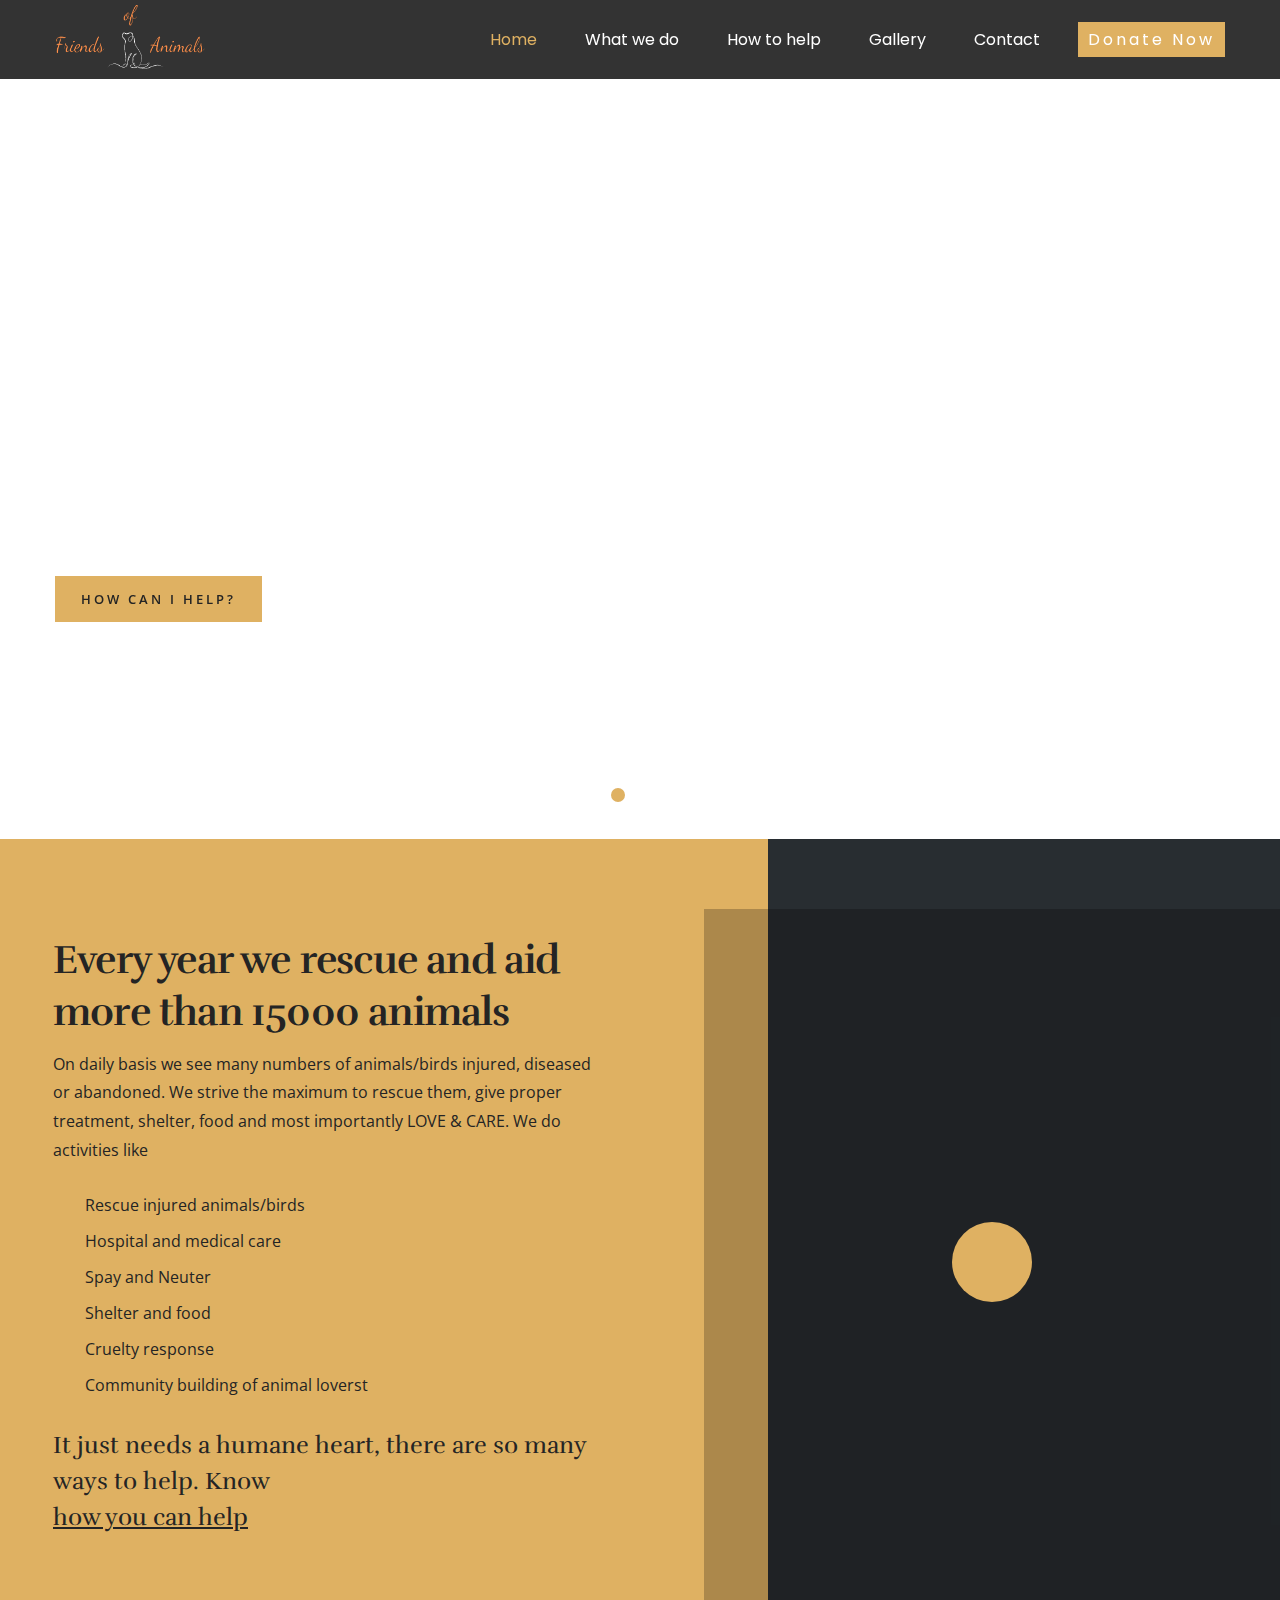
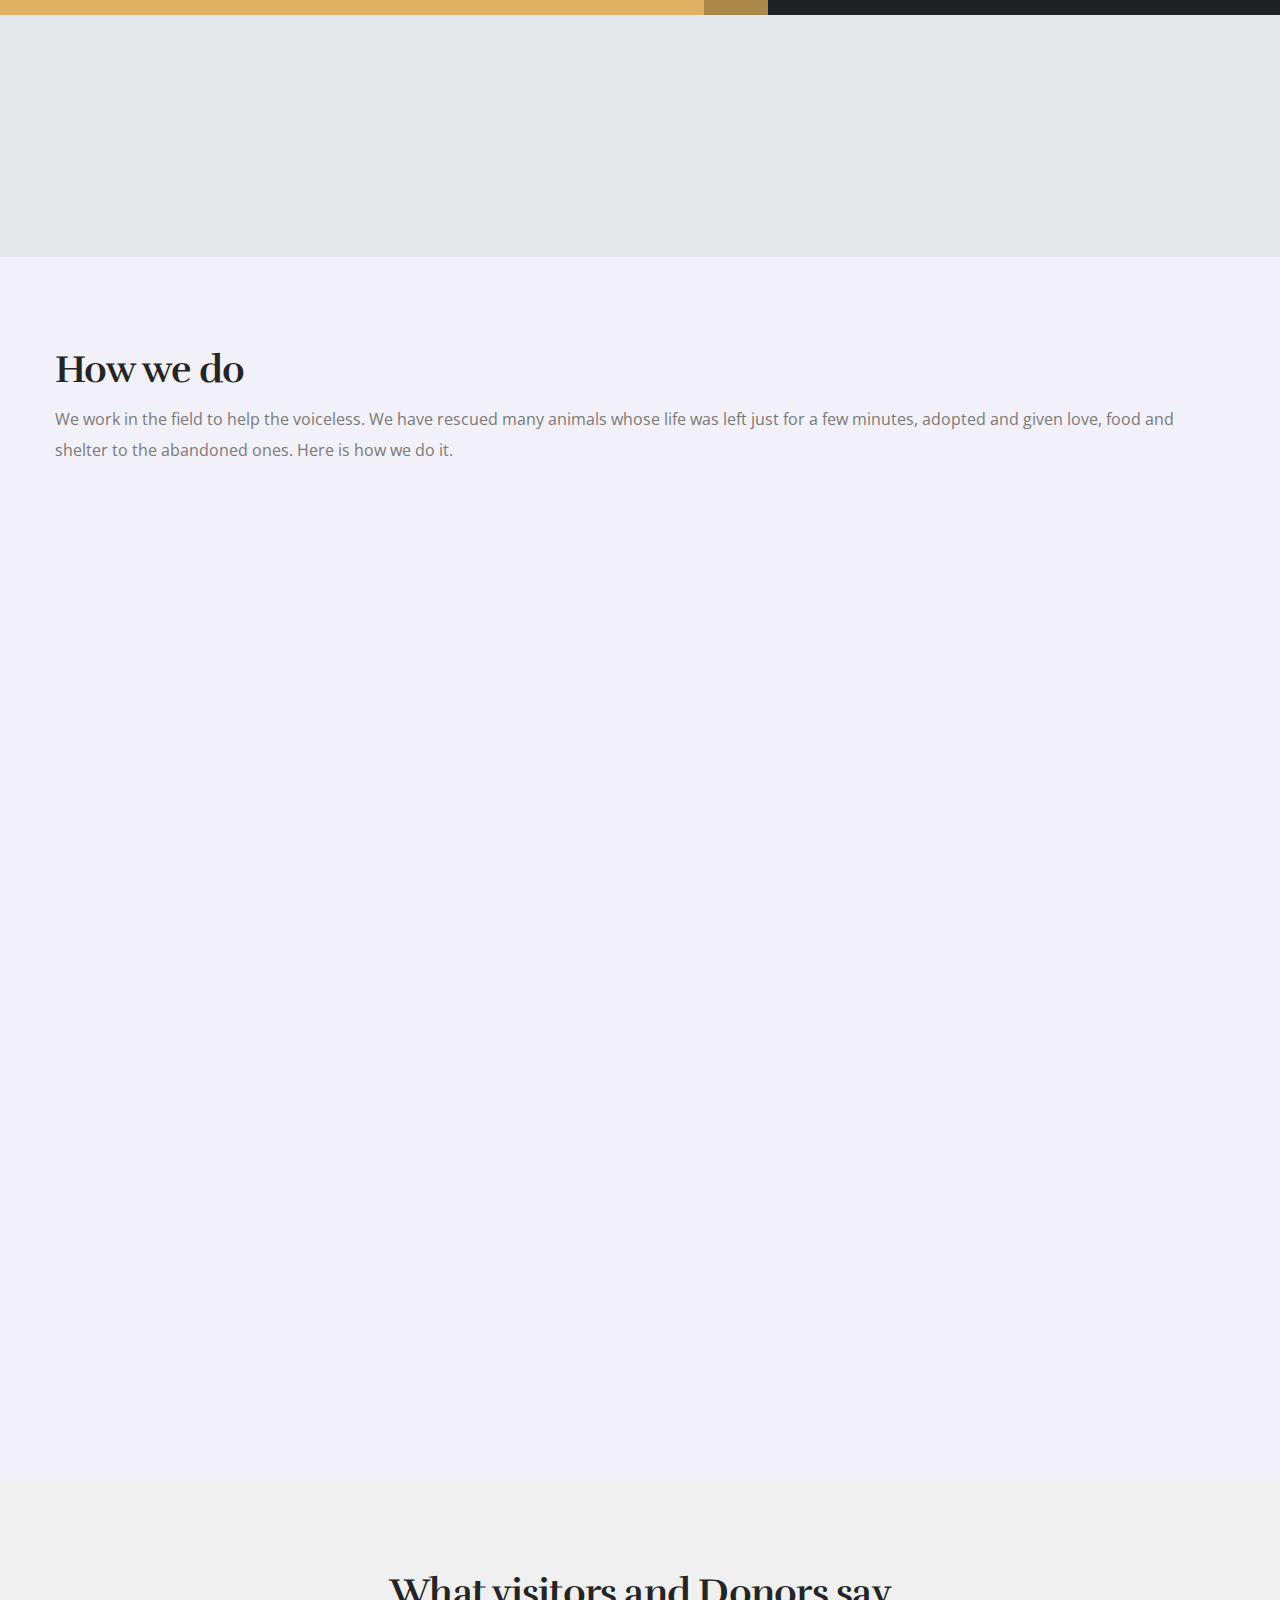
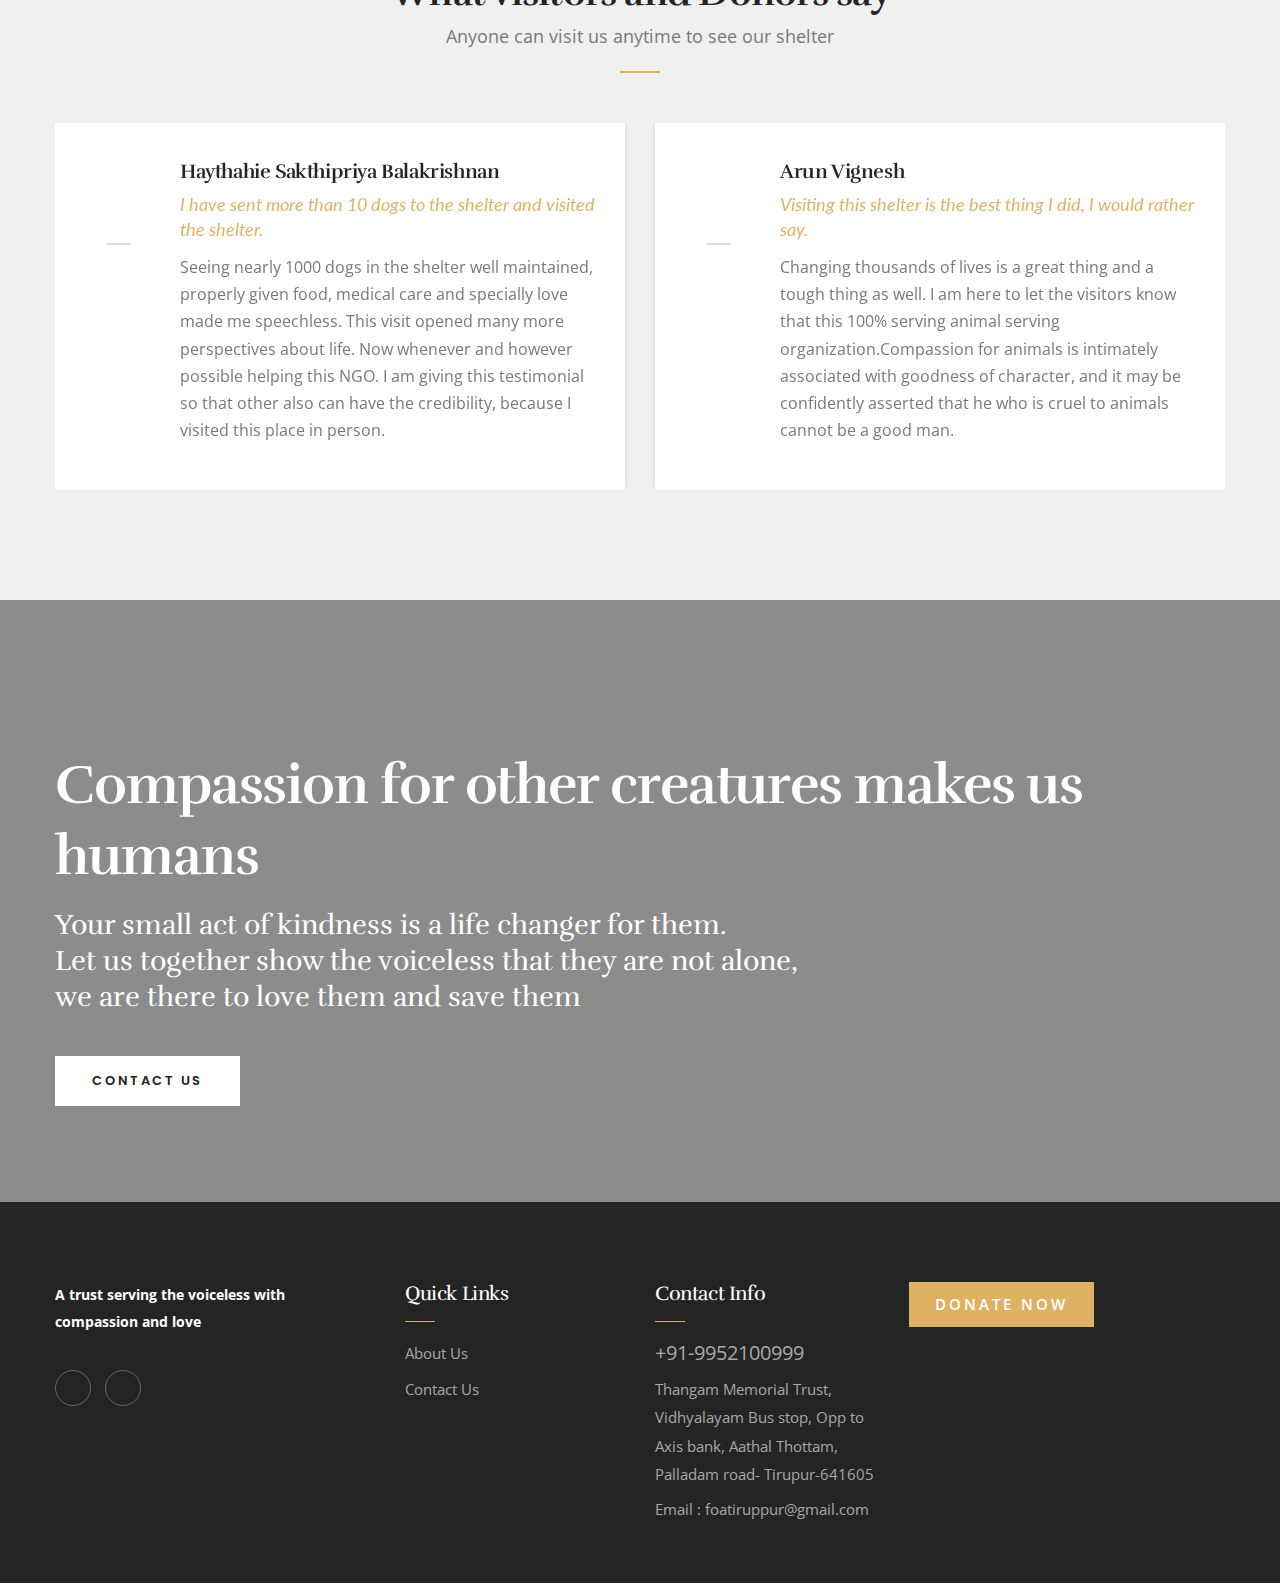
==== BOU/index.html @ 582219bb "Update index.html" ====
<!DOCTYPE html>
<html lang="en">

<head>
    <meta charset="utf-8">
    <title>Friends of Animals</title>
    <!-- Stylesheets -->
    <link href="css/bootstrap.css" rel="stylesheet">
    <link href="css/style.css" rel="stylesheet">
    <link href="css/responsive.css" rel="stylesheet">

    <link rel="shortcut icon" href="images/favicon.png" type="image/x-icon">
    <link rel="icon" href="images/favicon.png" type="image/x-icon">
    <script src="https://use.fontawesome.com/eccb043b82.js"></script>

    <!-- Responsive -->
    <meta http-equiv="X-UA-Compatible" content="IE=edge">
    <meta name="viewport" content="width=device-width, initial-scale=1.0, maximum-scale=1.0, user-scalable=0">
</head>

<body>

    <div class="page-wrapper">
        <!-- Preloader -->
        <div class="preloader"></div>

        <header class="main-header header-style-one">


            <!-- Header Upper -->
            <div class="header-upper">
                <div class="inner-container">
                    <div class="auto-container clearfix">
                        <!--Info-->
                        <div class="logo-outer">
                            <div class="logo">
                                <a href="#"><img class="lgo" src="images/foa.png" alt="" title=""></a>
                            </div>
                        </div>

                        <!--Nav Box-->
                        <div class="nav-outer clearfix">
                            <!--Mobile Navigation Toggler For Mobile-->
                            <div class="mobile-nav-toggler"><span class="icon flaticon-menu-1"></span></div>
                            <nav class="main-menu navbar-expand-md navbar-light">
                                <div class="navbar-header">
                                    <!-- Toggle Button -->
                                    <button class="navbar-toggler" type="button" data-toggle="collapse"
                                        data-target="#navbarSupportedContent" aria-controls="navbarSupportedContent"
                                        aria-expanded="false" aria-label="Toggle navigation">
                                        <span class="icon flaticon-menu-1"></span>
                                    </button>
                                </div>

                                <div class="collapse navbar-collapse clearfix" id="navbarSupportedContent">
                                    <ul class="navigation clearfix">
                                        <li class="current dropdown"><a href="#">Home</a></li>
                                        <li class="dropdown"><a href="about.html">What we do</a>
                                        </li>
                                        <li class="dropdown"><a href="services-light.html">How to help</a>
                                        </li>
                                        <li class="dropdown"><a href="gallery.html">Gallery</a>
                                        </li>
                                        <li><a href="contact.html">Contact</a></li>
                                        <li> <a href="https://pages.razorpay.com/foas" class="theme-btn btn-style-one"><span class="txt">Donate
                                                    Now</span></a>
                                        </li>
                                    </ul>
                                </div>
                            </nav>
                            <!-- Main Menu End-->
                        </div>
                    </div>
                </div>
            </div>
            <!--End Header Upper-->

            <!-- Mobile Menu  -->
            <div class="mobile-menu">
                <div class="menu-backdrop"></div>
                <div class="close-btn"><span class="icon flaticon-cancel"></span></div>

                <nav class="menu-box">
                    <div class="nav-logo">
                        <a href="#"><img src="images/logo.jpeg" alt="" title=""></a>
                    </div>
                    <ul class="navigation clearfix">
                        <!--Keep This Empty / Menu will come through Javascript-->
                    </ul>
                    <!--Social Links-->
                    <div class="social-links">
                        <ul class="clearfix">
                            <li><a href="#"><span class="fab fa-facebook-square"></span></a></li>
                            <li><a href="#"><span class="fab fa-instagram"></span></a></li>
                        </ul>
                    </div>
                </nav>
            </div>
            <!-- End Mobile Menu -->

        </header>
        <!-- End Main Header -->

        <!-- Main Slider -->
        <section class="main-slider">
            <div class="slider-box">

                <!-- Banner Carousel -->
                <div class="banner-carousel owl-theme owl-carousel">

                    <!-- Slide -->
                    <div class="slide">
                        <div class="image-layer" style="background-image:url(images/main-slider/11.jpeg)"></div>
                        <div class="auto-container">
                            <div class="content">
                                <h2> <b>Pouring love to the voiceless</b> <br>since 1990</h2>
                                <div class="text"><b>Join us and let us together show the voiceless that we are here to
                                        take care of them.</b></div>
                                <div class="btns-box">
                                    <a href="services-light.html" class="theme-btn btn-style-one"><span class="txt">How can i
                                            help?</span></a>
                                </div>
                            </div>
                        </div>
                    </div>

                    <!-- Slide -->
                    <div class="slide">
                        <div class="image-layer" style="background-image:url(images/main-slider/3.jpeg)"></div>
                        <div class="auto-container">
                            <div class="content">
                                <h2>Pouring love to the voiceless <br>since 1990</h2>
                                <div class="text">Join us and let us together show the voiceless that we are here to
                                    take care of them.</div>
                                <div class="btns-box">
                                    <a href="services-light.html" class="theme-btn btn-style-one"><span class="txt">How can i
                                            help?</span></a>
                                </div>
                            </div>
                        </div>
                    </div>

                    <!-- Slide -->
                    <div class="slide">
                        <div class="image-layer" style="background-image:url(images/main-slider/1.jpeg)"></div>
                        <div class="auto-container">
                            <div class="content">
                                <h2>Pouring love to the voiceless <br>since 1990</h2>
                                <div class="text">Join us and let us together show the voiceless that we are here to
                                    take care of them.</div>
                                <div class="btns-box">
                                    <a href="services-light.html" class="theme-btn btn-style-one"><span class="txt">How can i
                                            help?</span></a>
                                </div>
                            </div>
                        </div>
                    </div>

                </div>

            </div>
        </section>
        <!-- End Banner Section -->

        <!-- Fluid Section One -->
        <section class="fluid-section-one">
            <div class="outer-container clearfix">

                <!--Content Column-->
                <div class="content-column">
                    <div class="content-box">
                        <h2>Every year we rescue and aid more than 15000 animals</h2>
                        <div class="text">On daily basis we see many numbers of animals/birds injured, diseased or
                            abandoned. We strive the maximum to rescue them, give proper treatment, shelter, food and
                            most importantly LOVE & CARE. We do activities like</div>
                        <ul class="list-style-one">
                            <li>Rescue injured animals/birds</li>
                            <li>Hospital and medical care</li>
                            <li>Spay and Neuter</li>
                            <li>Shelter and food</li>
                            <li>Cruelty response</li>
                            <li>Community building of animal loverst</li>
                        </ul>
                        <div class="bold-text">It just needs a humane heart, there are so many ways to help. Know <br>
                            <a href="services-light.html">how you can help</a></div>
                    </div>
                </div>

                <!--Image Column-->
                <div class="image-column" style="background-image: url(images/resource/8.jpeg)">
                    <div class="inner-column">
                        <div class="image">
                            <img src="images/resource/8.jpeg" alt="">
                        </div>
                        <a href="https://www.youtube.com/watch?v=SXZXtD60t2g" class="overlay-link lightbox-image">
                            <div class="icon-box">
                                <span class="icon flaticon-play-button"></span>
                                <i class="ripple"></i>
                            </div>
                        </a>
                    </div>
                </div>
                <!--End Image Column-->

            </div>
        </section>
        <!-- Counter Section -->
        <section class="counter-section style-two">
            <div class="auto-container">

                <!-- Fact Counter -->
                <div class="fact-counter">
                    <div class="row clearfix">

                        <!--Column-->
                        <div class="column counter-column col-lg-3 col-md-6 col-sm-12">
                            <div class="inner wow fadeInLeft" data-wow-delay="0ms" data-wow-duration="1500ms">
                                <div class="content">
                                    <div class="count-outer count-box">
                                        <span class="count-text" data-speed="2500" data-stop="16">0</span> + Year
                                    </div>
                                    <h4 class="counter-title">Touching Animal Lives</h4>
                                </div>
                            </div>
                        </div>

                        <!--Column-->
                        <div class="column counter-column col-lg-3 col-md-6 col-sm-12">
                            <div class="inner wow fadeInLeft" data-wow-delay="300ms" data-wow-duration="1500ms">
                                <div class="content">
                                    <div class="count-outer count-box alternate">
                                        <span class="count-text" data-speed="3000" data-stop="18500">0</span>+
                                    </div>
                                    <h4 class="counter-title">Lives Impacted</h4>
                                </div>
                            </div>
                        </div>

                        <!--Column-->
                        <div class="column counter-column col-lg-3 col-md-6 col-sm-12">
                            <div class="inner wow fadeInLeft" data-wow-delay="600ms" data-wow-duration="1500ms">
                                <div class="content">
                                    <div class="count-outer count-box">
                                        <span class="count-text" data-speed="3000" data-stop="1100">0</span>+
                                    </div>
                                    <h4 class="counter-title">Species under shelter now</h4>
                                </div>
                            </div>
                        </div>

                        <!--Column-->
                        <div class="column counter-column col-lg-3 col-md-6 col-sm-12">
                            <div class="inner wow fadeInLeft" data-wow-delay="900ms" data-wow-duration="1500ms">
                                <div class="content">
                                    <div class="count-outer count-box">
                                        <span class="count-text" data-speed="2500" data-stop="50">0</span> +
                                    </div>
                                    <h4 class="counter-title">Canine Distemper dogs treated
                                    </h4>
                                </div>
                            </div>
                        </div>

                    </div>
                </div>

            </div>
        </section>
        <!-- End Counter Section -->


        <!-- Services Section Two -->
        <section class="services-section-two">
            <div class="auto-container">
                <!-- Sec Title -->
                <div class="sec-title">
                    <h2>How we do</h2>
                    <div class="text">We work in the field to help the voiceless. We have rescued many animals whose
                        life was left just for a few minutes, adopted and given love, food and shelter to the abandoned
                        ones. Here is how we do it.</div>
                </div>

                <div class="row clearfix">

                    <!-- Service Block -->
                    <div class="service-block-two col-lg-4 col-md-6 col-sm-12">
                        <div class="inner-box wow fadeInLeft" data-wow-delay="0ms" data-wow-duration="1500ms">
                            <div class="content">
                                <div class="icon-box">
                                    <span class="icon flaticon-desk-1"></span>
                                </div>
                                <h3><a href="office-interior.html">How you can call us for rescue</a></h3>
                                <div class="text">-We have set up an authorized veterinarian clinic inside the shelter,
                                    with X doctors and Y staffs to give proper medical treatment to the rescued animals.
                                    We have employed the doctors and other staffs full time (both day
                                    and night shift) to give medical care and treatment at any time needed to our animal
                                    friends.</div>
                            </div>
                        </div>
                    </div>

                    <!-- Service Block -->

                    <div class="service-block-two col-lg-4 col-md-6 col-sm-12">
                        <div class="inner-box wow fadeInLeft" data-wow-delay="300ms" data-wow-duration="1500ms">
                            <div class="content">
                                <div class="icon-box">
                                    <span class="icon flaticon-house-1"></span>
                                </div>
                                <h3><a href="office-interior.html">How we rescue animals?</a></h3>
                                <div class="text">We have our volunteers on the ground to spot animals that might need
                                    help. We initiate our rescue process by taking the animal with our trust vehicle &
                                    shelter them. In the shelter, if they are injured or bleeding or diseased,
                                    proper treatment will be given to them in the shelter clinic, and we keep them in a
                                    room alone or accompanied.
                                </div>
                            </div>
                        </div>
                    </div>

                    <!-- Service Block -->
                    <div class="service-block-two col-lg-4 col-md-6 col-sm-12">
                        <div class="inner-box wow fadeInLeft" data-wow-delay="600ms" data-wow-duration="1500ms">
                            <div class="content">
                                <div class="icon-box">
                                    <span class="icon flaticon-shop"></span>
                                </div>
                                <h3><a href="office-interior.html">How do we give medical care</a></h3>
                                <div class="text">We have set up an authorized veterinarian clinic inside the shelter,
                                    with X doctors and Y staffs to give proper medical treatment to the rescued animals.
                                    We have employed the doctors and other staffs full time (both day
                                    and night shift) to give medical care and treatment at any time needed to our animal
                                    friends.</div>
                                
                            </div>
                        </div>
                    </div>

                    <!-- Service Block -->
                    <div class="service-block-two col-lg-4 col-md-6 col-sm-12">
                        <div class="inner-box wow fadeInRight" data-wow-delay="0ms" data-wow-duration="1500ms">
                            <div class="content">
                                <div class="icon-box">
                                    <span class="icon flaticon-hospital"></span>
                                </div>
                                <h3><a href="office-interior.html">How and what do we feed them</a></h3>
                                <div class="text"> We have set up an authorized veterinarian clinic inside the shelter,
                                    with X doctors and Y staffs to give proper medical treatment to the rescued animals.
                                    We have employed the doctors and other staffs full time to give medical
                                    care and treatment at any time needed to our animal friends.</div>
                              
                            </div>
                        </div>
                    </div>

                    <!-- Service Block -->
                    <div class="service-block-two col-lg-4 col-md-6 col-sm-12">
                        <div class="inner-box wow fadeInRight" data-wow-delay="300ms" data-wow-duration="1500ms">
                            <div class="content">
                                <div class="icon-box">
                                    <span class="icon flaticon-apartment-1"></span>
                                </div>
                                <h3><a href="office-interior.html">Shelter details</a></h3>
                                <div class="text">We have set up an authorized veterinarian clinic inside the shelter,
                                    with X doctors and Y staffs to give proper medical treatment to the rescued animals.
                                    We have employed the doctors and other staffs full time (both day
                                    and night shift) to give medical care and treatment at any time needed to our animal
                                    friends.</div>
                               
                            </div>
                        </div>
                    </div>

                    <!-- Service Block -->
                    <div class="service-block-two col-lg-4 col-md-6 col-sm-12">
                        <div class="inner-box wow fadeInRight" data-wow-delay="600ms" data-wow-duration="1500ms">
                            <div class="content">
                                <div class="icon-box">
                                    <span class="icon flaticon-hotel"></span>
                                </div>
                                <h3><a href="#">Our mission</a></h3>
                                <div class="text">We have set up an authorized veterinarian clinic inside the
                                    shelter, with X doctors and Y staffs to give proper medical treatment to the rescued
                                    animals. We have employed the doctors and other staffs full time (both
                                    day and night shift) to give medical care and treatment at any time needed to our
                                    animal friends.</div>
                            </div>
                        </div>
                    </div>

                </div>

            </div>
        </section>
        <!-- End Services Section Two -->
        <!-- Testimonial Section -->
        <section class="testimonial-section">
            <div class="auto-container">
                <!-- Sec Title -->
                <div class="sec-title-two centered">
                    <h2>What visitors and Donors say</h2>
                    <div class="title-text">Anyone can visit us anytime to see our shelter</div>
                </div>

                <div class="testimonial-carousel owl-carousel owl-theme">

                    <!-- Testimonial Block -->
                    <div class="testimonial-block">
                        <div class="inner-box">
                            <div class="content">
                                <div class="image-outer">
                                    <div class="image">
                                        <img src="images/Testimonials/1.jpeg" alt="" />
                                    </div>
                                </div>
                                <h3>Haythahie Sakthipriya Balakrishnan
                                </h3>
                                <div class="title">I have sent more than 10 dogs to the shelter and visited the shelter.</div>
                                <div class="text">Seeing nearly 1000 dogs in the shelter well maintained, properly given food, medical care and specially love made me speechless. This visit opened many more perspectives about life. Now whenever and however possible helping this NGO. I am giving this testimonial so that other also can have the credibility, because I visited this place in person.
                                </div>
                            </div>
                        </div>
                    </div>

                    <!-- Testimonial Block -->
                    <div class="testimonial-block">
                        <div class="inner-box">
                            <div class="content">
                                <div class="image-outer">
                                    <div class="image">
                                        <img src="images/Testimonials/2.jpeg" alt="" />
                                    </div>
                                </div>
                                <h3>Arun Vignesh
                                </h3>
                                <div class="title">Visiting this shelter is the best thing I did, I would rather say.
                                </div>
                                <div class="text">Changing thousands of lives is a great thing and a tough thing as well. I am here to let the visitors know that this 100% serving animal serving organization.Compassion for animals is intimately associated with goodness of character, and it may be confidently asserted that he who is cruel to animals cannot be a good man.</div>
                            </div>
                        </div>
                    </div>
                </div>
            </div>
        </section>
        <!-- End Testimonial Section -->

        <!-- Call To Action Section -->
        <section class="call-to-action-section" style="background-image: url(images/background/5.png)">
            <div id="donate" class="auto-container">
                <h2>Compassion for other creatures makes us humans</h2>
                <div class="text">Your small act of kindness is a life changer for them. <br>Let us together show the
                    voiceless that they are not alone,<br> we are there to love them and save them</div>
                <a href="contact.html" class="theme-btn btn-style-two"><span class="txt">Contact Us</span></a>
            </div>
        </section>
        <!-- End Call To Action Section -->
        <!--Main Footer-->
        <footer class="main-footer">
            <div class="auto-container">
                <!--Widgets Section-->
                <div class="widgets-section">
                    <div class="row clearfix">

                        <!--big column-->
                        <div class="big-column col-lg-6 col-md-12 col-sm-12">
                            <div class="row clearfix">

                                <!--Footer Column-->
                                <div class="footer-column col-lg-7 col-md-6 col-sm-12">
                                    <div class="footer-widget logo-widget">
                                        <div class="text"><b style="color:white">A trust serving the voiceless with
                                                compassion and love</b></div>
                                        <ul class="social-icons">
                                            <li><a href="#"><span class="fab fa-facebook-f"></span></a></li>
                                            <li><a href="#"><span class="fab fa-instagram"></span></a></li>
                                        </ul>
                                    </div>
                                </div>

                                <!--Footer Column-->
                                <div class="footer-column col-lg-5 col-md-6 col-sm-12">
                                    <div class="footer-widget links-widget">
                                        <h2>Quick links</h2>
                                        <div class="widget-content">
                                            <ul class="list">
                                                <li><a href="about.html">About Us</a></li>
                                                <li><a href="contact.html">Contact Us</a></li>
                                            </ul>
                                        </div>
                                    </div>
                                </div>

                            </div>
                        </div>

                        <!--big column-->
                        <div class="big-column col-lg-6 col-md-12 col-sm-12">
                            <div class="row clearfix">

                                <!--Footer Column-->
                                <div class="footer-column col-lg-5 col-md-6 col-sm-12">
                                    <div class="footer-widget contact-widget">
                                        <h2>Contact Info</h2>
                                        <div class="widget-content">
                                            <a href="tel:+91-9952100999" class="contact-number">+91-9952100999
                                            </a>
                                            <ul>
                                                <li>Thangam Memorial Trust,
                                                    Vidhyalayam Bus stop, 
                                                    Opp to Axis bank, 
                                                    Aathal Thottam, 
                                                    Palladam road- Tirupur-641605
                                                    </li>
                                                <li>Email :<a href="mailto:foatiruppur@gmail.com"> foatiruppur@gmail.com</a>
                                                </li>
                                            </ul>
                                        </div>
                                    </div>
                                </div>

                                <!--Footer Column-->
                                <div class="footer-column col-lg-5 col-md-6 col-sm-12">
                                    <div class="footer-widget contact-widget">
                                        
                                        <div class="widget-content">
                                            <ul class="navigation clearfix">
                                                <li><a href="https://pages.razorpay.com/foas" class="theme-btn btn-style-one" style="color:white"><span class="txt">Donate
                                                    Now</span></a>
                                                    </li>
                                            </ul>
                                        </div>
                                    </div>
                                </div>
                            </div>
                        </div>

                    </div>
                </div>
            </div>
        </footer>
    </div>
    <!--End pagewrapper-->

    <!--Scroll to top-->
    <div class="scroll-to-top scroll-to-target" data-target="html"><span class="fa fa-angle-up"></span></div>
    <!--Scroll to top-->
    <script src="js/jquery.js"></script>
    <script src="js/popper.min.js"></script>
    <script src="js/jquery-ui.js"></script>
    <script src="js/bootstrap.min.js"></script>
    <script src="js/jquery.fancybox.js"></script>
    <script src="js/isotope.js"></script>
    <script src="js/owl.js"></script>
    <script src="js/wow.js"></script>
    <script src="js/appear.js"></script>
    <script src="js/scrollbar.js"></script>
    <script src="js/script.js"></script>
</body>

</html>
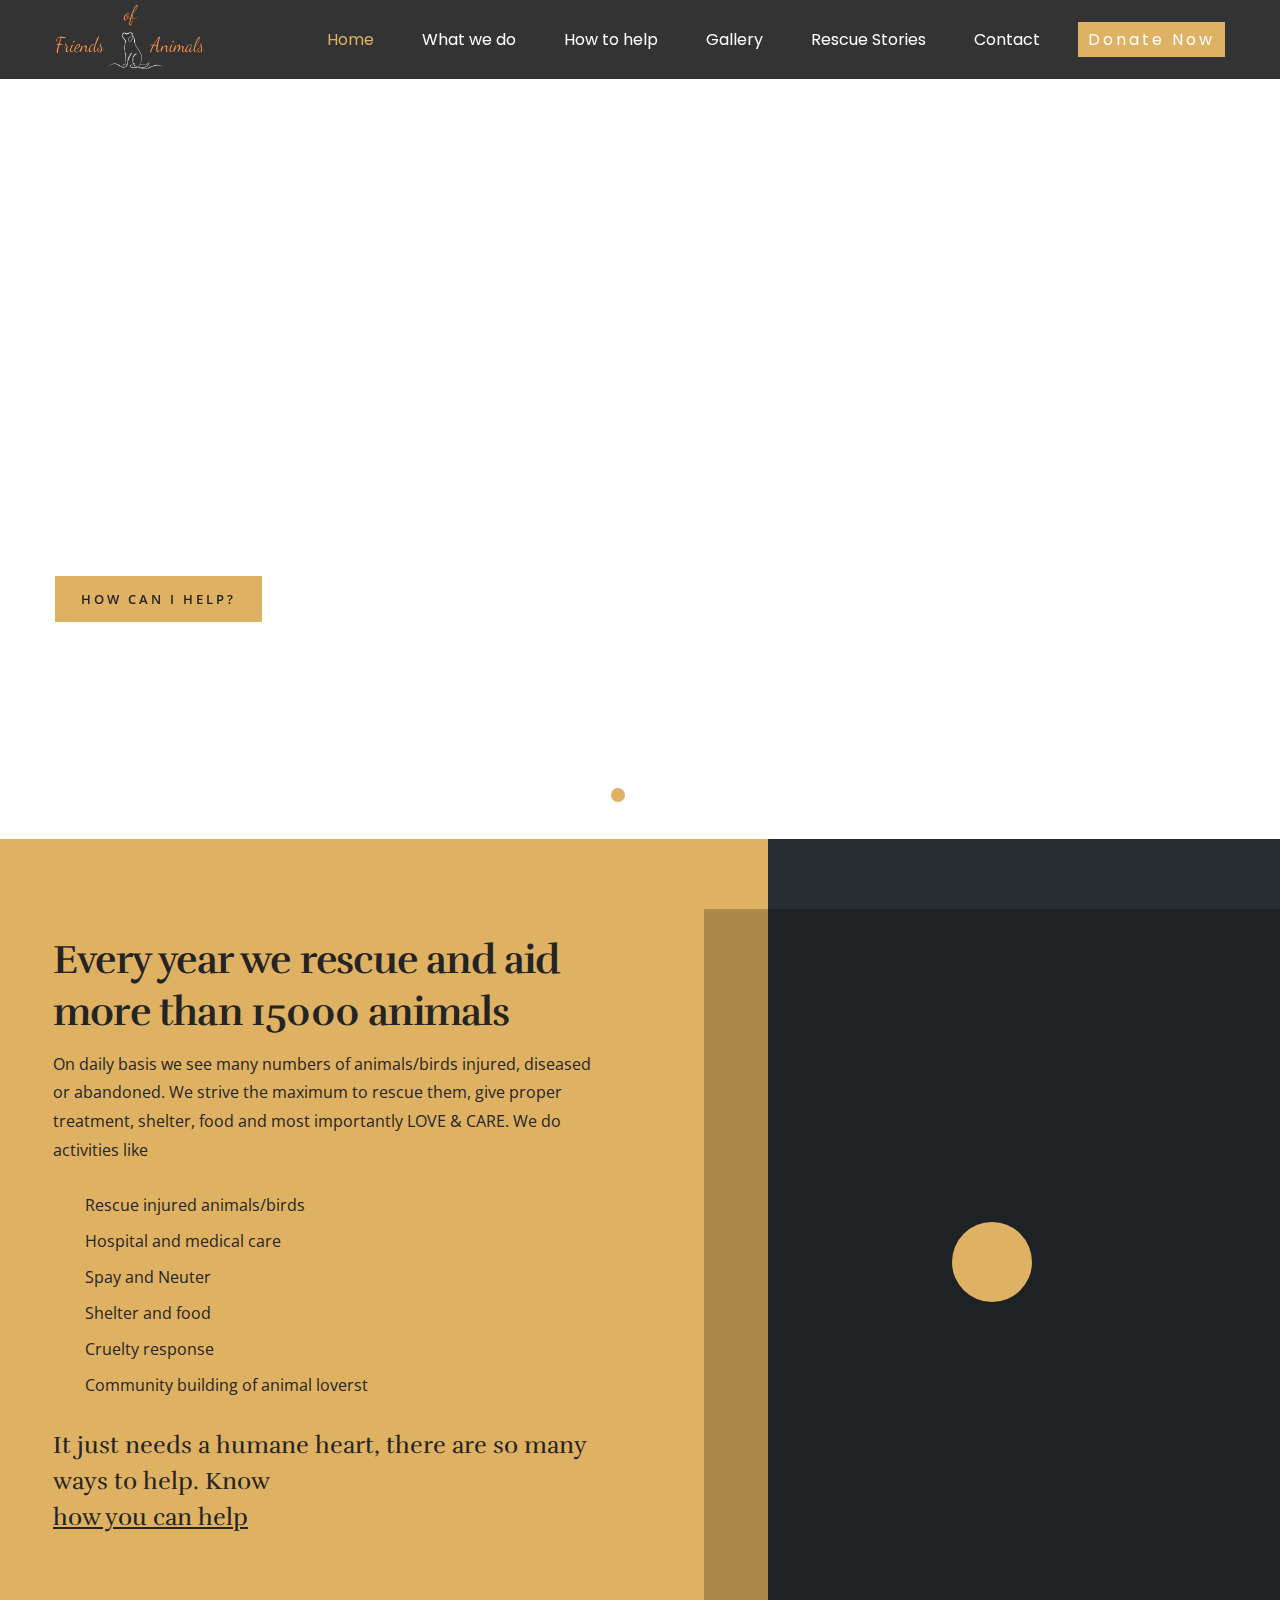
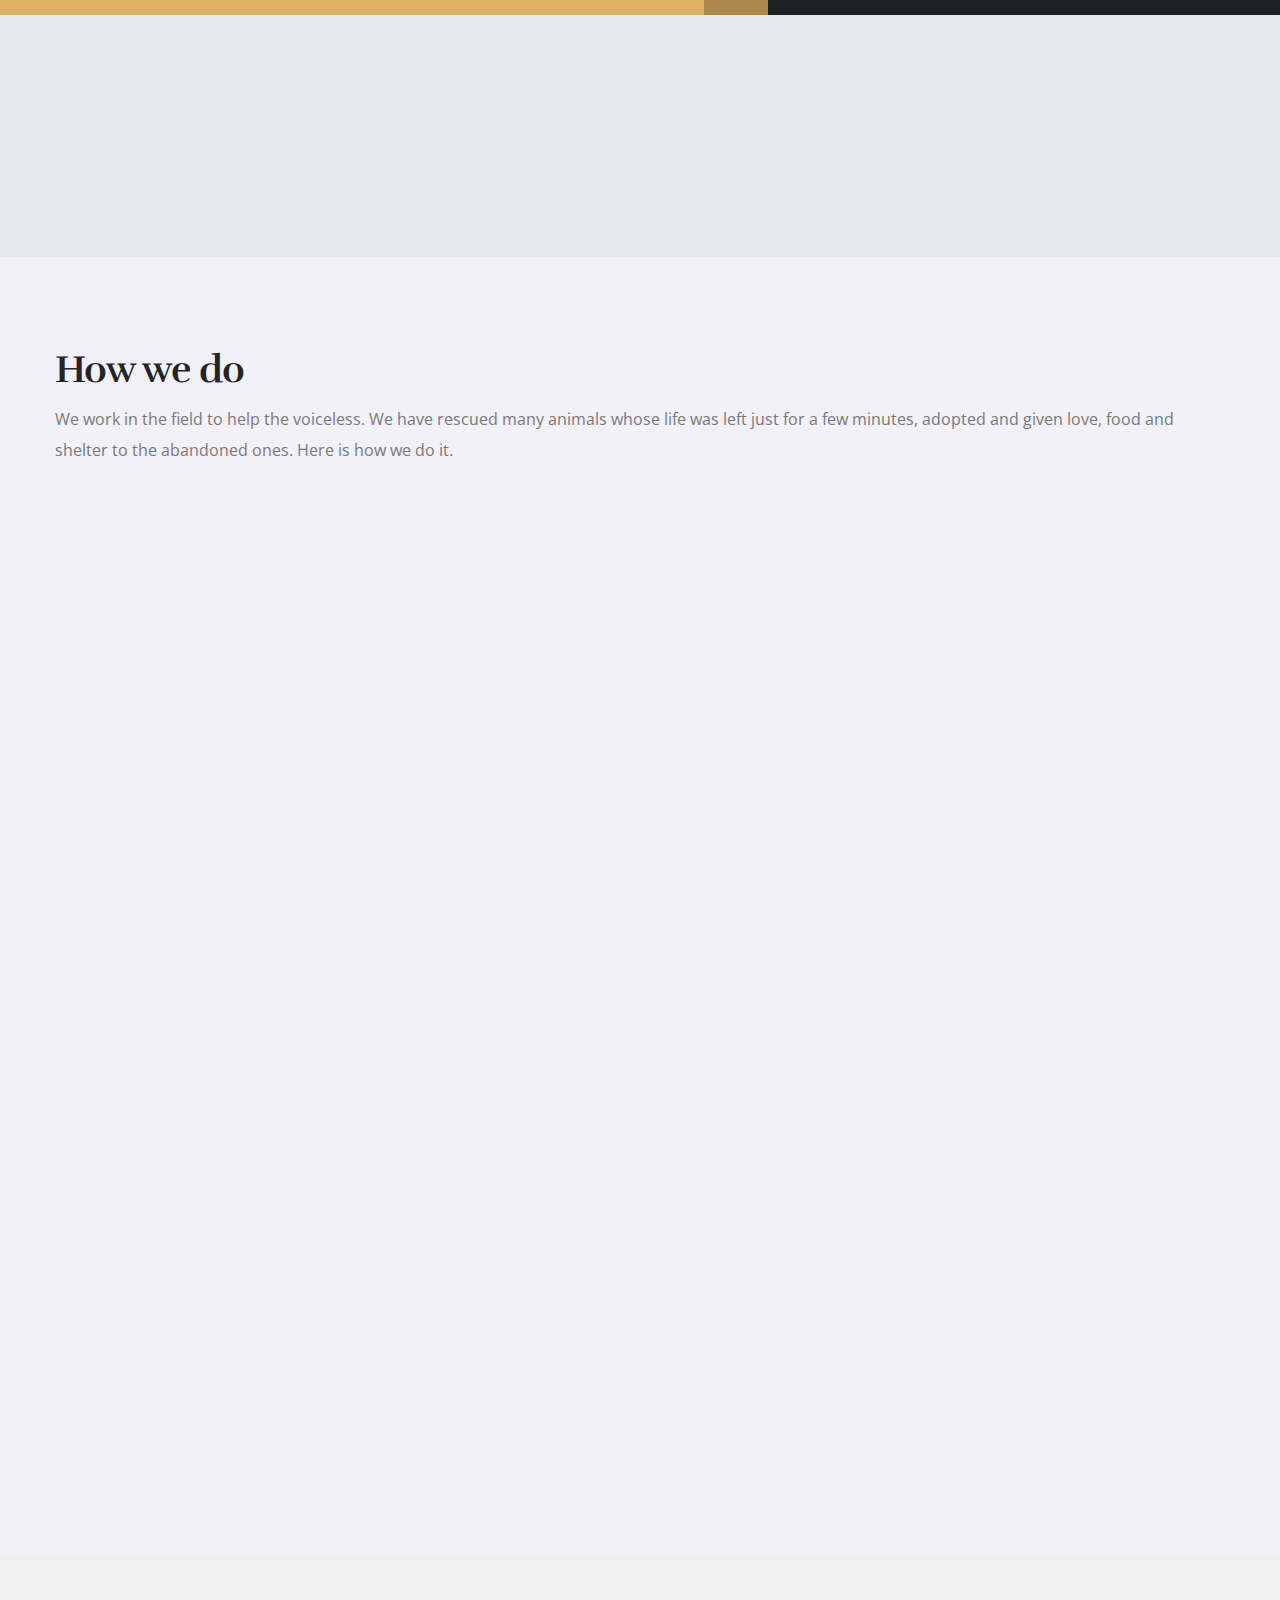
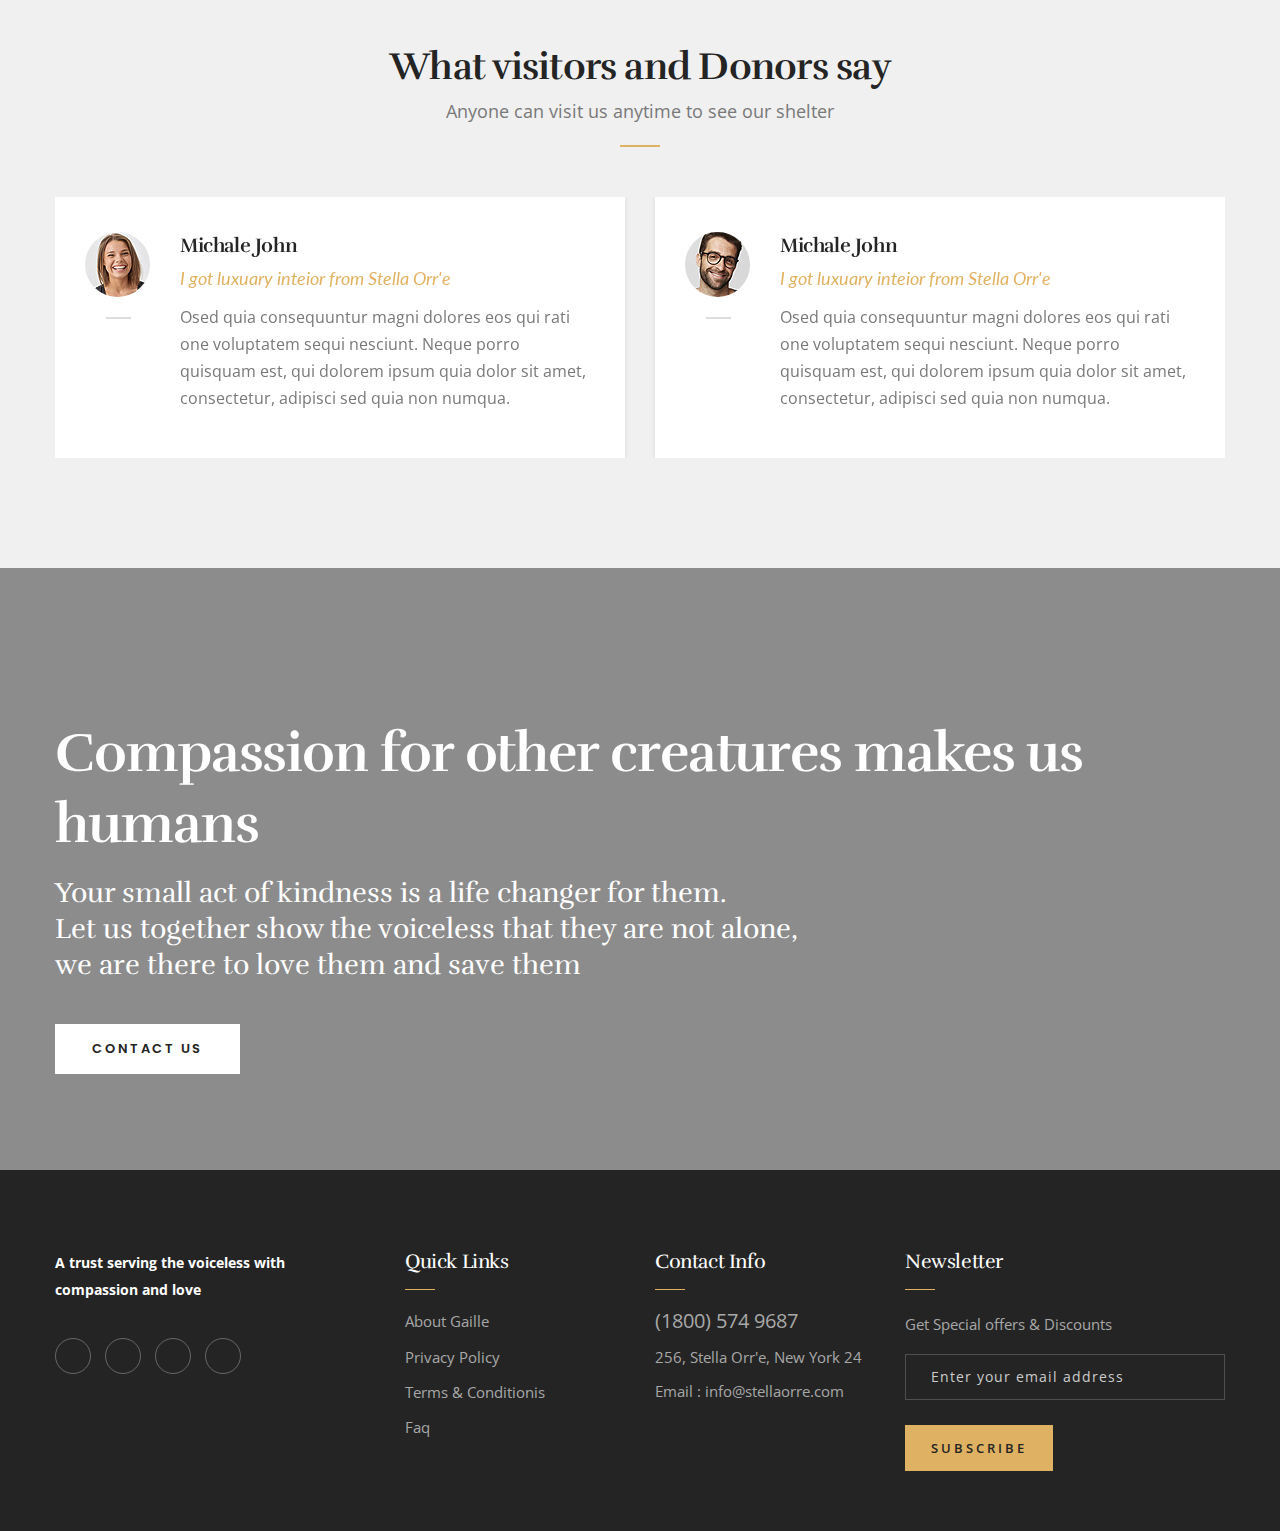
==== commit afe8eb43: "Update index.html" ====
--- a/BOU/index.html
+++ b/BOU/index.html
@@ -35,7 +35,7 @@
                         <!--Info-->
                         <div class="logo-outer">
                             <div class="logo">
-                                <a href="#"><img class="lgo" src="images/foa.png" alt="" title=""></a>
+                                <a href="index-2.html"><img class="lgo" src="images/foa.png" alt="" title=""></a>
                             </div>
                         </div>
 
@@ -55,15 +55,19 @@
 
                                 <div class="collapse navbar-collapse clearfix" id="navbarSupportedContent">
                                     <ul class="navigation clearfix">
-                                        <li class="current dropdown"><a href="#">Home</a></li>
+                                        <li class="current dropdown"><a href="index-2.html">Home</a></li>
                                         <li class="dropdown"><a href="about.html">What we do</a>
                                         </li>
                                         <li class="dropdown"><a href="services-light.html">How to help</a>
                                         </li>
-                                        <li class="dropdown"><a href="gallery.html">Gallery</a>
+                                        <li class="dropdown"><a href="projects-classic.html">Gallery</a>
                                         </li>
+                                        <li class="dropdown"><a href="blog.html">Rescue Stories</a>
+                                        </li>
+                                        <!-- <li class="dropdown"><a href="shop.html">Shop</a>
+                                            </li> -->
                                         <li><a href="contact.html">Contact</a></li>
-                                        <li> <a href="https://pages.razorpay.com/foas" class="theme-btn btn-style-one"><span class="txt">Donate
+                                        <li> <a href="#" class="theme-btn btn-style-one"><span class="txt">Donate
                                                     Now</span></a>
                                         </li>
                                     </ul>
@@ -83,7 +87,7 @@
 
                 <nav class="menu-box">
                     <div class="nav-logo">
-                        <a href="#"><img src="images/logo.jpeg" alt="" title=""></a>
+                        <a href="index-2.html"><img src="images/logo.png" alt="" title=""></a>
                     </div>
                     <ul class="navigation clearfix">
                         <!--Keep This Empty / Menu will come through Javascript-->
@@ -91,8 +95,11 @@
                     <!--Social Links-->
                     <div class="social-links">
                         <ul class="clearfix">
+                            <li><a href="#"><span class="fab fa-twitter"></span></a></li>
                             <li><a href="#"><span class="fab fa-facebook-square"></span></a></li>
+                            <li><a href="#"><span class="fab fa-pinterest-p"></span></a></li>
                             <li><a href="#"><span class="fab fa-instagram"></span></a></li>
+                            <li><a href="#"><span class="fab fa-youtube"></span></a></li>
                         </ul>
                     </div>
                 </nav>
@@ -111,14 +118,14 @@
 
                     <!-- Slide -->
                     <div class="slide">
-                        <div class="image-layer" style="background-image:url(images/main-slider/11.jpeg)"></div>
+                        <div class="image-layer" style="background-image:url(images/main-slider/11.png)"></div>
                         <div class="auto-container">
                             <div class="content">
                                 <h2> <b>Pouring love to the voiceless</b> <br>since 1990</h2>
                                 <div class="text"><b>Join us and let us together show the voiceless that we are here to
                                         take care of them.</b></div>
                                 <div class="btns-box">
-                                    <a href="services-light.html" class="theme-btn btn-style-one"><span class="txt">How can i
+                                    <a href="#" class="theme-btn btn-style-one"><span class="txt">How can i
                                             help?</span></a>
                                 </div>
                             </div>
@@ -127,14 +134,14 @@
 
                     <!-- Slide -->
                     <div class="slide">
-                        <div class="image-layer" style="background-image:url(images/main-slider/3.jpeg)"></div>
+                        <div class="image-layer" style="background-image:url(images/main-slider/3.png)"></div>
                         <div class="auto-container">
                             <div class="content">
                                 <h2>Pouring love to the voiceless <br>since 1990</h2>
                                 <div class="text">Join us and let us together show the voiceless that we are here to
                                     take care of them.</div>
                                 <div class="btns-box">
-                                    <a href="services-light.html" class="theme-btn btn-style-one"><span class="txt">How can i
+                                    <a href="#" class="theme-btn btn-style-one"><span class="txt">How can i
                                             help?</span></a>
                                 </div>
                             </div>
@@ -143,14 +150,14 @@
 
                     <!-- Slide -->
                     <div class="slide">
-                        <div class="image-layer" style="background-image:url(images/main-slider/1.jpeg)"></div>
+                        <div class="image-layer" style="background-image:url(images/main-slider/1.png)"></div>
                         <div class="auto-container">
                             <div class="content">
                                 <h2>Pouring love to the voiceless <br>since 1990</h2>
                                 <div class="text">Join us and let us together show the voiceless that we are here to
                                     take care of them.</div>
                                 <div class="btns-box">
-                                    <a href="services-light.html" class="theme-btn btn-style-one"><span class="txt">How can i
+                                    <a href="#" class="theme-btn btn-style-one"><span class="txt">How can i
                                             help?</span></a>
                                 </div>
                             </div>
@@ -183,15 +190,15 @@
                             <li>Community building of animal loverst</li>
                         </ul>
                         <div class="bold-text">It just needs a humane heart, there are so many ways to help. Know <br>
-                            <a href="services-light.html">how you can help</a></div>
+                            <a href="contact.html">how you can help</a></div>
                     </div>
                 </div>
 
                 <!--Image Column-->
-                <div class="image-column" style="background-image: url(images/resource/8.jpeg)">
+                <div class="image-column" style="background-image: url(images/resource/8.png)">
                     <div class="inner-column">
                         <div class="image">
-                            <img src="images/resource/8.jpeg" alt="">
+                            <img src="images/resource/8.png" alt="">
                         </div>
                         <a href="https://www.youtube.com/watch?v=SXZXtD60t2g" class="overlay-link lightbox-image">
                             <div class="icon-box">
@@ -218,9 +225,9 @@
                             <div class="inner wow fadeInLeft" data-wow-delay="0ms" data-wow-duration="1500ms">
                                 <div class="content">
                                     <div class="count-outer count-box">
-                                        <span class="count-text" data-speed="2500" data-stop="16">0</span> + Year
-                                    </div>
-                                    <h4 class="counter-title">Touching Animal Lives</h4>
+                                        <span class="count-text" data-speed="2500" data-stop="8">0</span> Year
+                                    </div>
+                                    <h4 class="counter-title">Material Warranty</h4>
                                 </div>
                             </div>
                         </div>
@@ -230,9 +237,9 @@
                             <div class="inner wow fadeInLeft" data-wow-delay="300ms" data-wow-duration="1500ms">
                                 <div class="content">
                                     <div class="count-outer count-box alternate">
-                                        <span class="count-text" data-speed="3000" data-stop="18500">0</span>+
-                                    </div>
-                                    <h4 class="counter-title">Lives Impacted</h4>
+                                        <span class="count-text" data-speed="3000" data-stop="2500">0</span>+
+                                    </div>
+                                    <h4 class="counter-title">Homes Completed</h4>
                                 </div>
                             </div>
                         </div>
@@ -242,9 +249,9 @@
                             <div class="inner wow fadeInLeft" data-wow-delay="600ms" data-wow-duration="1500ms">
                                 <div class="content">
                                     <div class="count-outer count-box">
-                                        <span class="count-text" data-speed="3000" data-stop="1100">0</span>+
-                                    </div>
-                                    <h4 class="counter-title">Species under shelter now</h4>
+                                        <span class="count-text" data-speed="3000" data-stop="200">0</span>+
+                                    </div>
+                                    <h4 class="counter-title">Interior Designer</h4>
                                 </div>
                             </div>
                         </div>
@@ -254,10 +261,9 @@
                             <div class="inner wow fadeInLeft" data-wow-delay="900ms" data-wow-duration="1500ms">
                                 <div class="content">
                                     <div class="count-outer count-box">
-                                        <span class="count-text" data-speed="2500" data-stop="50">0</span> +
-                                    </div>
-                                    <h4 class="counter-title">Canine Distemper dogs treated
-                                    </h4>
+                                        <span class="count-text" data-speed="2500" data-stop="45">0</span> Days
+                                    </div>
+                                    <h4 class="counter-title">Project Delivery</h4>
                                 </div>
                             </div>
                         </div>
@@ -296,6 +302,7 @@
                                     We have employed the doctors and other staffs full time (both day
                                     and night shift) to give medical care and treatment at any time needed to our animal
                                     friends.</div>
+                                <a href="office-interior.html" class="read-more">Read More</a>
                             </div>
                         </div>
                     </div>
@@ -315,6 +322,7 @@
                                     proper treatment will be given to them in the shelter clinic, and we keep them in a
                                     room alone or accompanied.
                                 </div>
+                                <a href="office-interior.html" class="read-more">Read More</a>
                             </div>
                         </div>
                     </div>
@@ -332,7 +340,7 @@
                                     We have employed the doctors and other staffs full time (both day
                                     and night shift) to give medical care and treatment at any time needed to our animal
                                     friends.</div>
-                                
+                                <a href="office-interior.html" class="read-more">Read More</a>
                             </div>
                         </div>
                     </div>
@@ -349,7 +357,7 @@
                                     with X doctors and Y staffs to give proper medical treatment to the rescued animals.
                                     We have employed the doctors and other staffs full time to give medical
                                     care and treatment at any time needed to our animal friends.</div>
-                              
+                                <a href="office-interior.html" class="read-more">Read More</a>
                             </div>
                         </div>
                     </div>
@@ -367,7 +375,7 @@
                                     We have employed the doctors and other staffs full time (both day
                                     and night shift) to give medical care and treatment at any time needed to our animal
                                     friends.</div>
-                               
+                                <a href="office-interior.html" class="read-more">Read More</a>
                             </div>
                         </div>
                     </div>
@@ -379,12 +387,13 @@
                                 <div class="icon-box">
                                     <span class="icon flaticon-hotel"></span>
                                 </div>
-                                <h3><a href="#">Our mission</a></h3>
-                                <div class="text">We have set up an authorized veterinarian clinic inside the
+                                <h3><a href="office-interior.html">Our mission</a></h3>
+                                <div class="text">Dummy-We have set up an authorized veterinarian clinic inside the
                                     shelter, with X doctors and Y staffs to give proper medical treatment to the rescued
                                     animals. We have employed the doctors and other staffs full time (both
                                     day and night shift) to give medical care and treatment at any time needed to our
                                     animal friends.</div>
+                                <a href="office-interior.html" class="read-more">Read More</a>
                             </div>
                         </div>
                     </div>
@@ -394,6 +403,10 @@
             </div>
         </section>
         <!-- End Services Section Two -->
+
+
+
+
         <!-- Testimonial Section -->
         <section class="testimonial-section">
             <div class="auto-container">
@@ -411,14 +424,14 @@
                             <div class="content">
                                 <div class="image-outer">
                                     <div class="image">
-                                        <img src="images/Testimonials/1.jpeg" alt="" />
-                                    </div>
-                                </div>
-                                <h3>Haythahie Sakthipriya Balakrishnan
-                                </h3>
-                                <div class="title">I have sent more than 10 dogs to the shelter and visited the shelter.</div>
-                                <div class="text">Seeing nearly 1000 dogs in the shelter well maintained, properly given food, medical care and specially love made me speechless. This visit opened many more perspectives about life. Now whenever and however possible helping this NGO. I am giving this testimonial so that other also can have the credibility, because I visited this place in person.
-                                </div>
+                                        <img src="images/resource/author-1.jpg" alt="" />
+                                    </div>
+                                </div>
+                                <h3>Michale John</h3>
+                                <div class="title">I got luxuary inteior from Stella Orr'e</div>
+                                <div class="text">Osed quia consequuntur magni dolores eos qui rati one voluptatem sequi
+                                    nesciunt. Neque porro quisquam est, qui dolorem ipsum quia dolor sit amet,
+                                    consectetur, adipisci sed quia non numqua.</div>
                             </div>
                         </div>
                     </div>
@@ -429,17 +442,36 @@
                             <div class="content">
                                 <div class="image-outer">
                                     <div class="image">
-                                        <img src="images/Testimonials/2.jpeg" alt="" />
-                                    </div>
-                                </div>
-                                <h3>Arun Vignesh
-                                </h3>
-                                <div class="title">Visiting this shelter is the best thing I did, I would rather say.
-                                </div>
-                                <div class="text">Changing thousands of lives is a great thing and a tough thing as well. I am here to let the visitors know that this 100% serving animal serving organization.Compassion for animals is intimately associated with goodness of character, and it may be confidently asserted that he who is cruel to animals cannot be a good man.</div>
-                            </div>
-                        </div>
-                    </div>
+                                        <img src="images/resource/author-2.jpg" alt="" />
+                                    </div>
+                                </div>
+                                <h3>Michale John</h3>
+                                <div class="title">I got luxuary inteior from Stella Orr'e</div>
+                                <div class="text">Osed quia consequuntur magni dolores eos qui rati one voluptatem sequi
+                                    nesciunt. Neque porro quisquam est, qui dolorem ipsum quia dolor sit amet,
+                                    consectetur, adipisci sed quia non numqua.</div>
+                            </div>
+                        </div>
+                    </div>
+
+                    <!-- Testimonial Block -->
+                    <div class="testimonial-block">
+                        <div class="inner-box">
+                            <div class="content">
+                                <div class="image-outer">
+                                    <div class="image">
+                                        <img src="images/resource/author-1.jpg" alt="" />
+                                    </div>
+                                </div>
+                                <h3>Michale John</h3>
+                                <div class="title">I got luxuary inteior from Stella Orr'e</div>
+                                <div class="text">Osed quia consequuntur magni dolores eos qui rati one voluptatem sequi
+                                    nesciunt. Neque porro quisquam est, qui dolorem ipsum quia dolor sit amet,
+                                    consectetur, adipisci sed quia non numqua.</div>
+                            </div>
+                        </div>
+                    </div>
+
                 </div>
             </div>
         </section>
@@ -469,10 +501,16 @@
                                 <!--Footer Column-->
                                 <div class="footer-column col-lg-7 col-md-6 col-sm-12">
                                     <div class="footer-widget logo-widget">
+                                        <!-- <div class="logo">
+                                            <a href="index-2.html"><img class="img ftr" src="images/foa.png" alt="" /></a>
+                                        </div> -->
                                         <div class="text"><b style="color:white">A trust serving the voiceless with
                                                 compassion and love</b></div>
                                         <ul class="social-icons">
                                             <li><a href="#"><span class="fab fa-facebook-f"></span></a></li>
+                                            <li><a href="#"><span class="fab fa-linkedin-in"></span></a></li>
+                                            <li><a href="#"><span class="fab fa-twitter"></span></a></li>
+                                            <!-- <li><a href="#"><span class="fab fa-google-plus-g"></span></a></li> -->
                                             <li><a href="#"><span class="fab fa-instagram"></span></a></li>
                                         </ul>
                                     </div>
@@ -484,8 +522,10 @@
                                         <h2>Quick links</h2>
                                         <div class="widget-content">
                                             <ul class="list">
-                                                <li><a href="about.html">About Us</a></li>
-                                                <li><a href="contact.html">Contact Us</a></li>
+                                                <li><a href="#">About Gaille</a></li>
+                                                <li><a href="#">Privacy Policy</a></li>
+                                                <li><a href="#">Terms & Conditionis</a></li>
+                                                <li><a href="#">Faq</a></li>
                                             </ul>
                                         </div>
                                     </div>
@@ -503,16 +543,10 @@
                                     <div class="footer-widget contact-widget">
                                         <h2>Contact Info</h2>
                                         <div class="widget-content">
-                                            <a href="tel:+91-9952100999" class="contact-number">+91-9952100999
-                                            </a>
+                                            <a href="tel:1800-574-9687" class="contact-number">(1800) 574 9687</a>
                                             <ul>
-                                                <li>Thangam Memorial Trust,
-                                                    Vidhyalayam Bus stop, 
-                                                    Opp to Axis bank, 
-                                                    Aathal Thottam, 
-                                                    Palladam road- Tirupur-641605
-                                                    </li>
-                                                <li>Email :<a href="mailto:foatiruppur@gmail.com"> foatiruppur@gmail.com</a>
+                                                <li>256, Stella Orr'e, New York 24</li>
+                                                <li>Email :<a href="mailto:info@stellaorre.com"> info@stellaorre.com</a>
                                                 </li>
                                             </ul>
                                         </div>
@@ -520,18 +554,24 @@
                                 </div>
 
                                 <!--Footer Column-->
-                                <div class="footer-column col-lg-5 col-md-6 col-sm-12">
-                                    <div class="footer-widget contact-widget">
-                                        
-                                        <div class="widget-content">
-                                            <ul class="navigation clearfix">
-                                                <li><a href="https://pages.razorpay.com/foas" class="theme-btn btn-style-one" style="color:white"><span class="txt">Donate
-                                                    Now</span></a>
-                                                    </li>
-                                            </ul>
+                                <div class="footer-column col-lg-7 col-md-6 col-sm-12">
+                                    <div class="footer-widget newsletter-widget">
+                                        <h2>Newsletter</h2>
+                                        <div class="text">Get Special offers & Discounts</div>
+                                        <!-- Newsletter Form -->
+                                        <div class="newsletter-form">
+                                            <form method="post" action="templateshub.net">
+                                                <div class="form-group">
+                                                    <input type="email" name="email" value=""
+                                                        placeholder="Enter your email address" required>
+                                                    <button type="submit" class="theme-btn btn-style-one"><span
+                                                            class="txt">Subscribe</span></button>
+                                                </div>
+                                            </form>
                                         </div>
                                     </div>
                                 </div>
+
                             </div>
                         </div>
 
@@ -539,6 +579,8 @@
                 </div>
             </div>
         </footer>
+
+
     </div>
     <!--End pagewrapper-->
 
@@ -558,4 +600,6 @@
     <script src="js/script.js"></script>
 </body>
 
+<!-- stella-orre/index.html  30 Nov 2019 03:46:47 GMT -->
+
 </html>
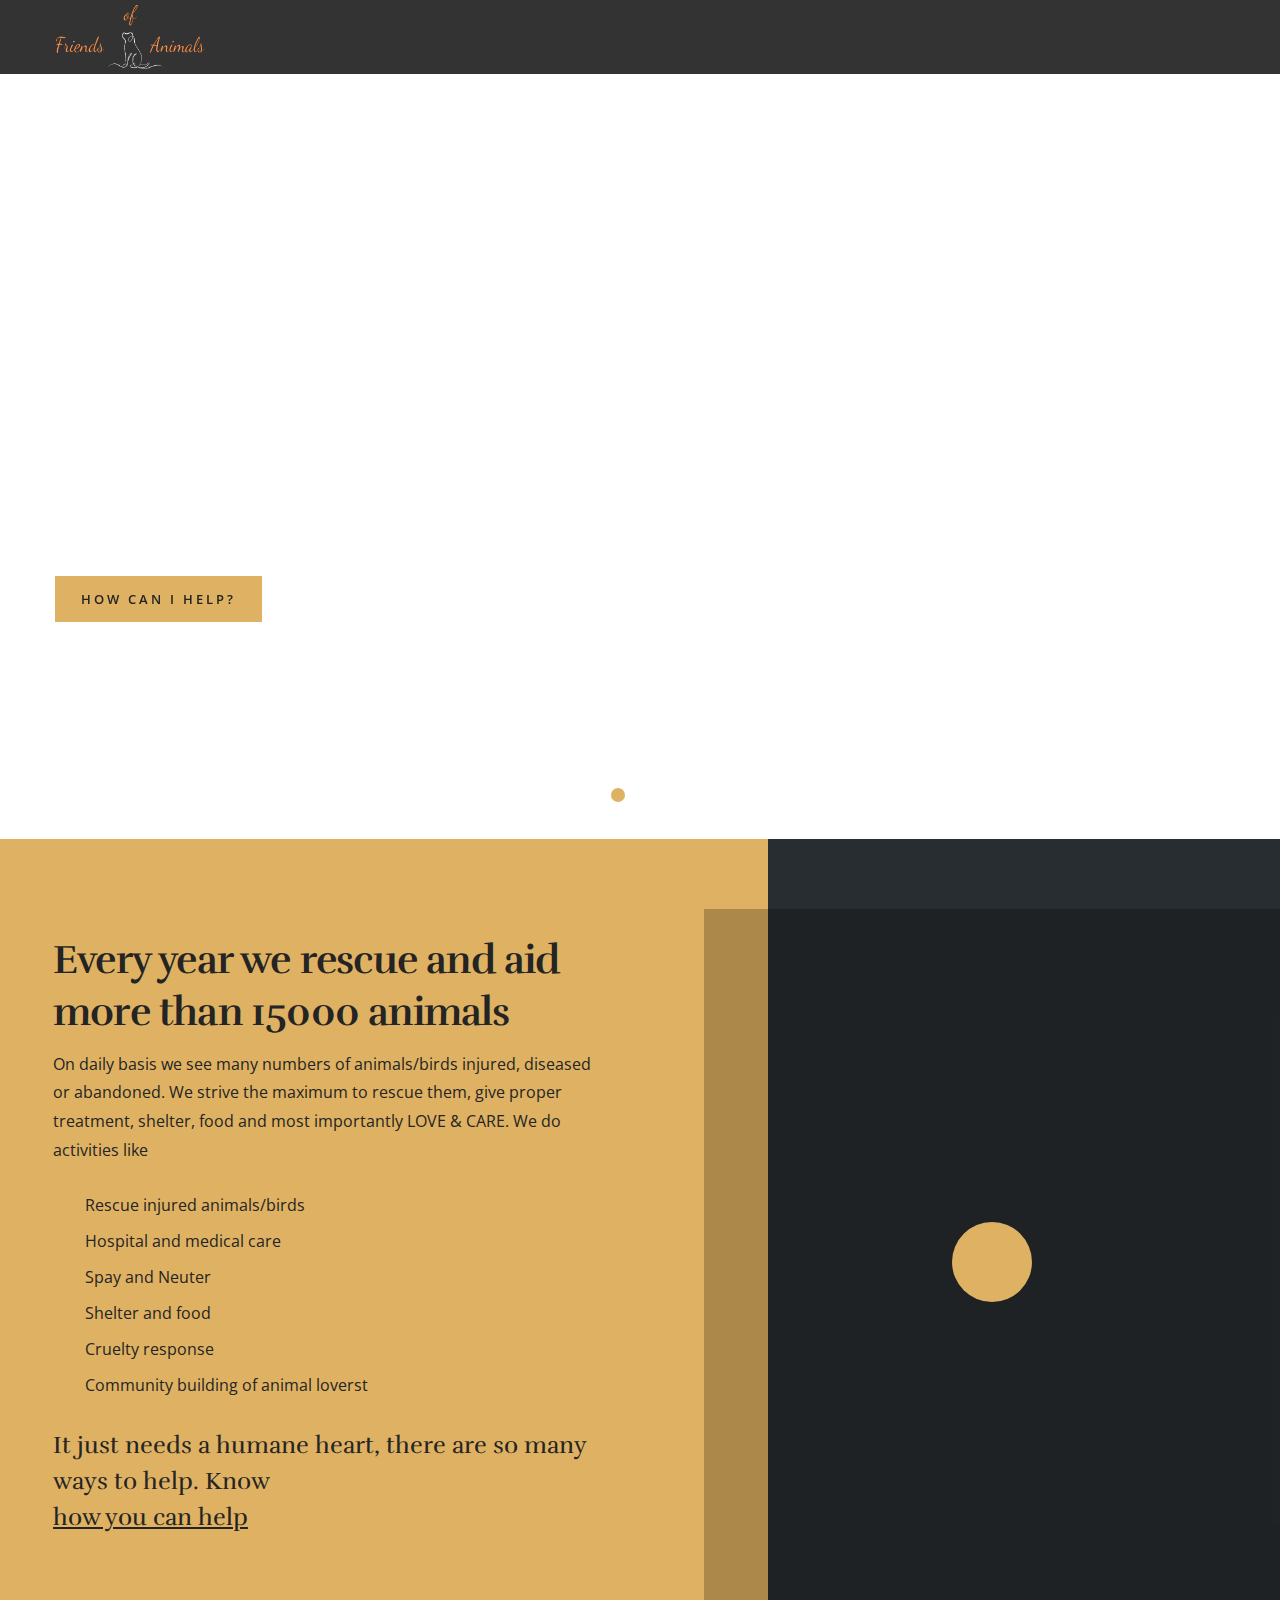
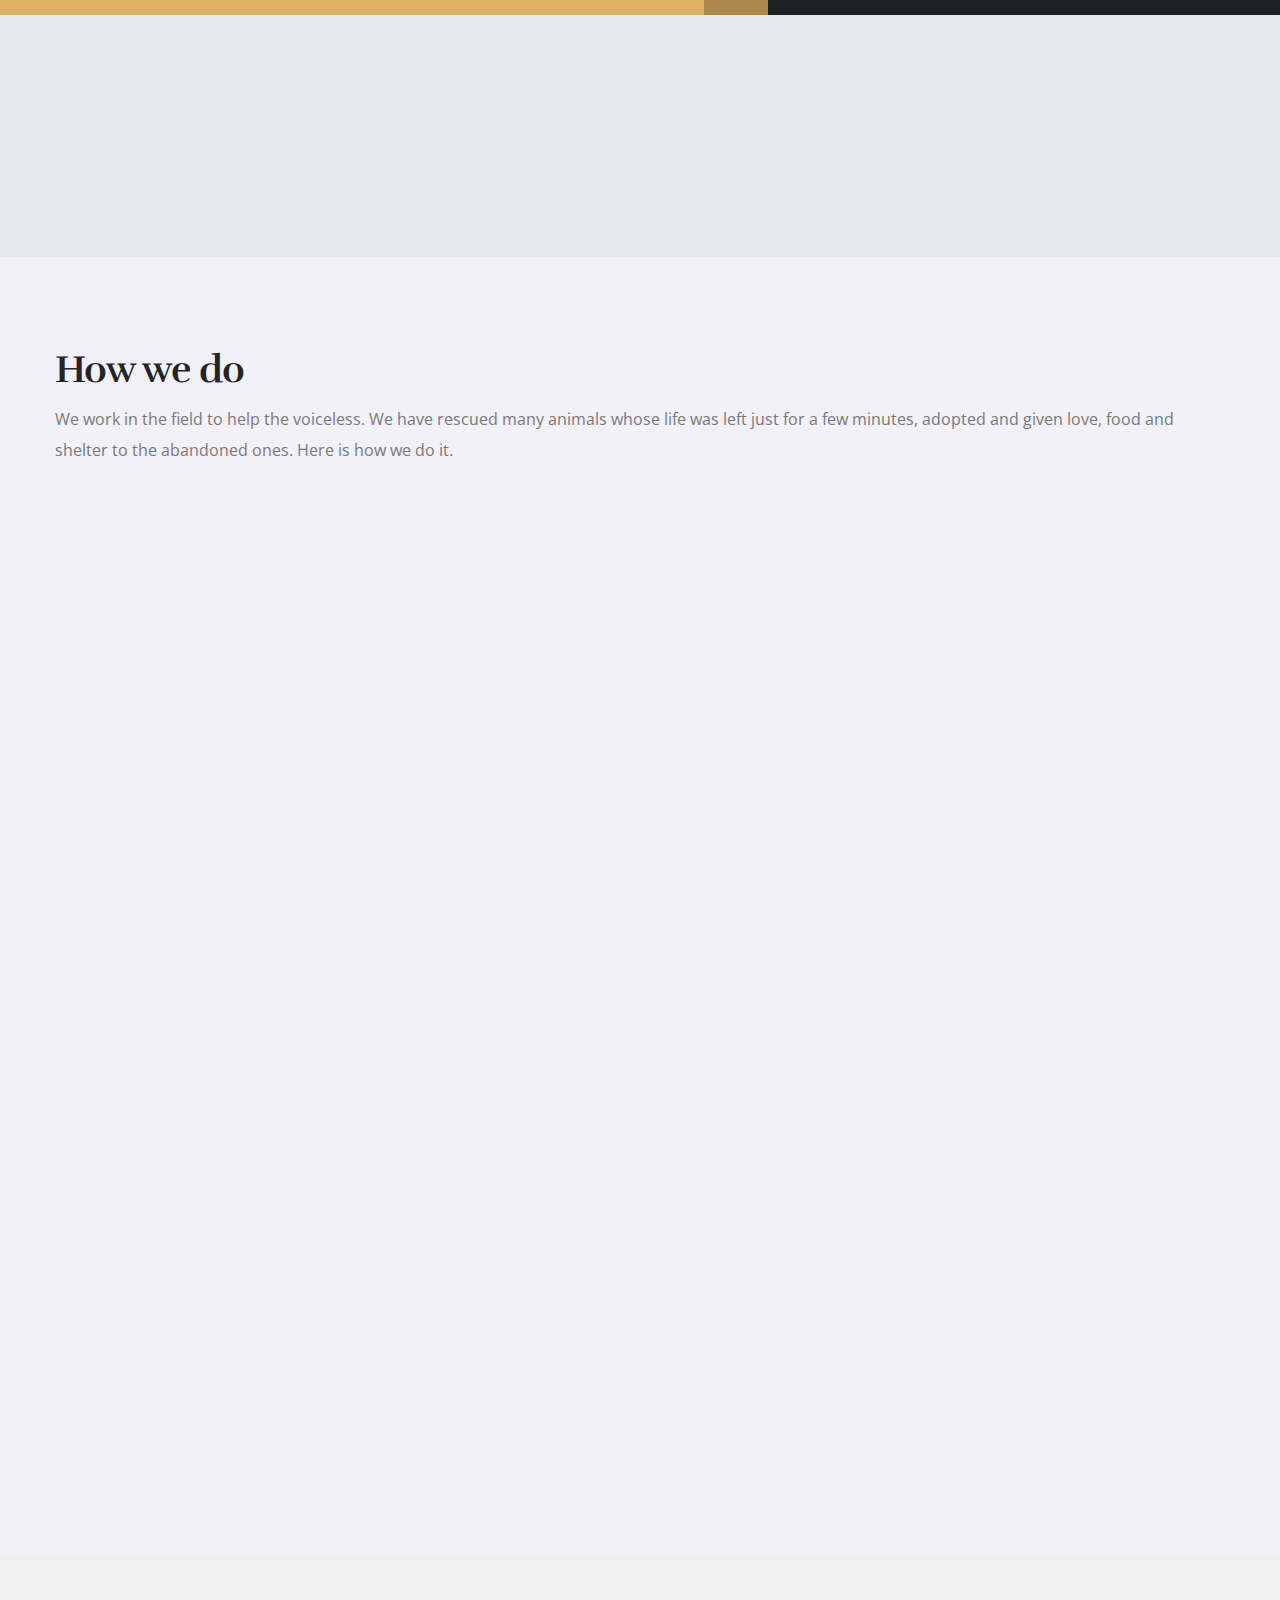
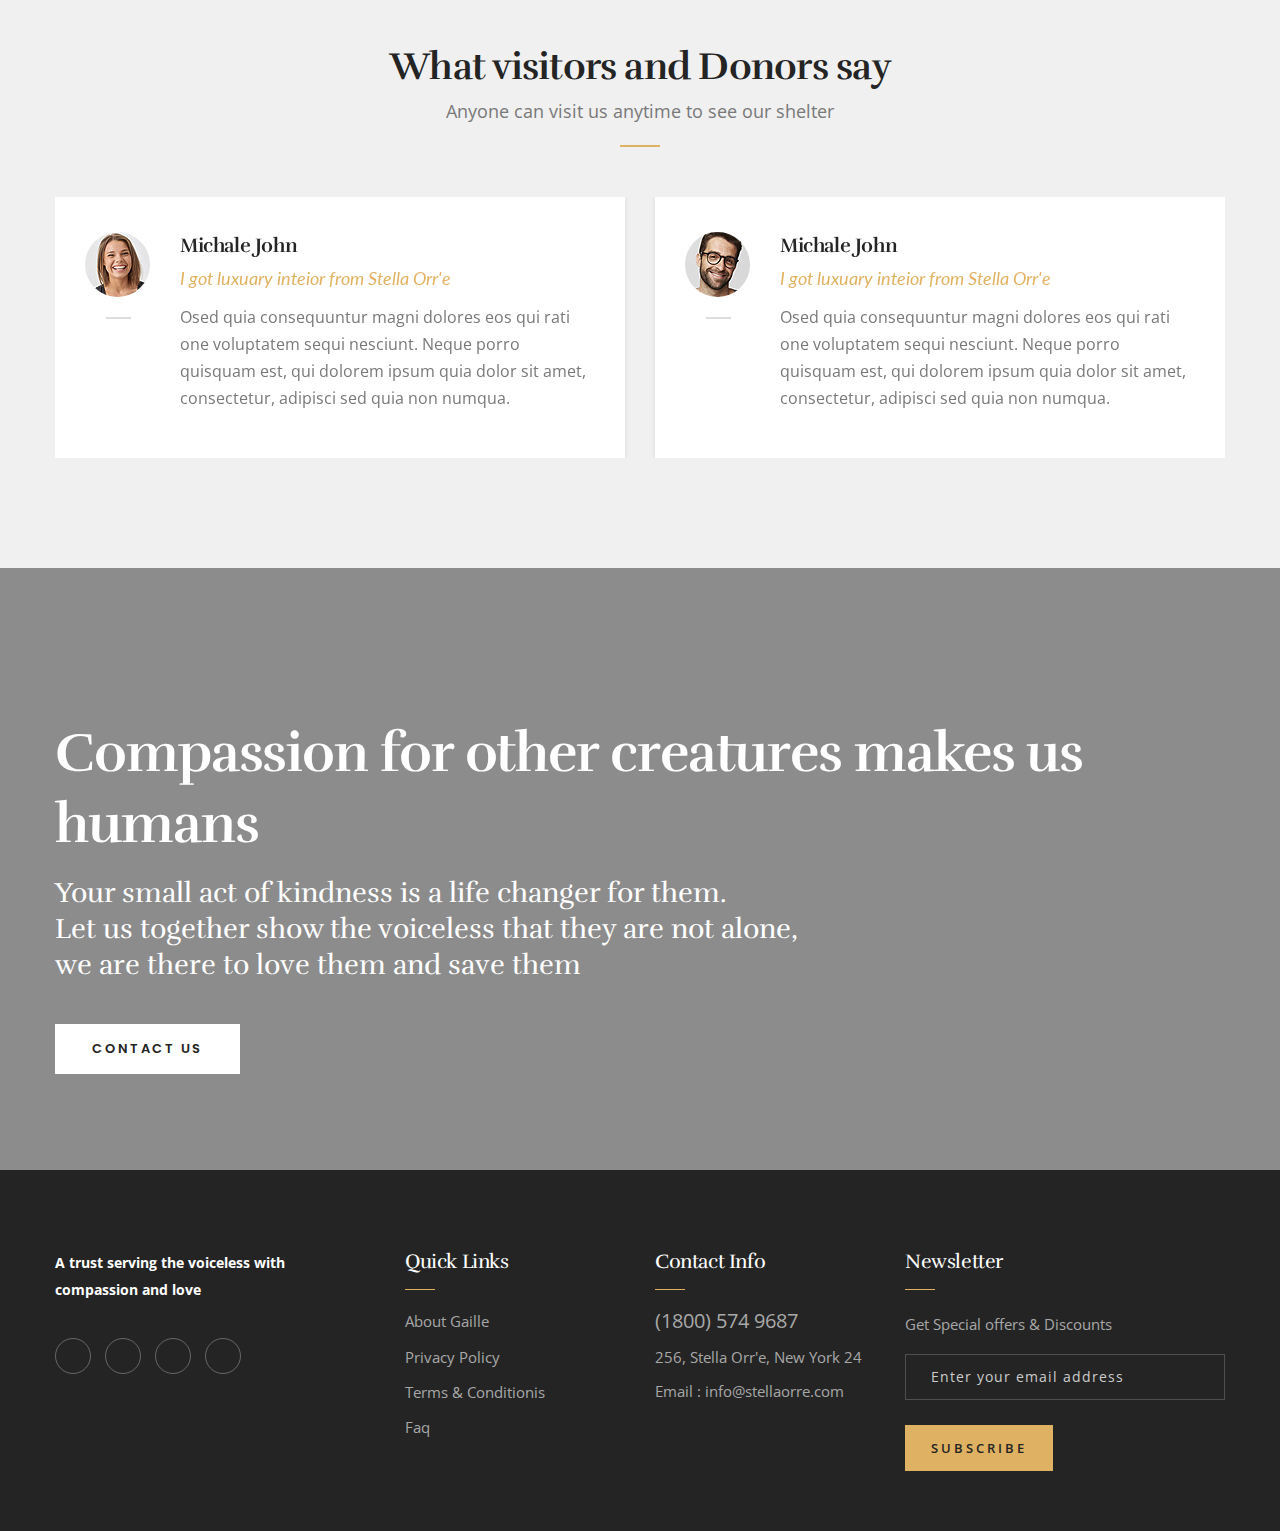
==== commit 492808a0: "Update index.html" ====
--- a/BOU/index.html
+++ b/BOU/index.html
@@ -53,25 +53,7 @@
                                     </button>
                                 </div>
 
-                                <div class="collapse navbar-collapse clearfix" id="navbarSupportedContent">
-                                    <ul class="navigation clearfix">
-                                        <li class="current dropdown"><a href="index-2.html">Home</a></li>
-                                        <li class="dropdown"><a href="about.html">What we do</a>
-                                        </li>
-                                        <li class="dropdown"><a href="services-light.html">How to help</a>
-                                        </li>
-                                        <li class="dropdown"><a href="projects-classic.html">Gallery</a>
-                                        </li>
-                                        <li class="dropdown"><a href="blog.html">Rescue Stories</a>
-                                        </li>
-                                        <!-- <li class="dropdown"><a href="shop.html">Shop</a>
-                                            </li> -->
-                                        <li><a href="contact.html">Contact</a></li>
-                                        <li> <a href="#" class="theme-btn btn-style-one"><span class="txt">Donate
-                                                    Now</span></a>
-                                        </li>
-                                    </ul>
-                                </div>
+                                
                             </nav>
                             <!-- Main Menu End-->
                         </div>
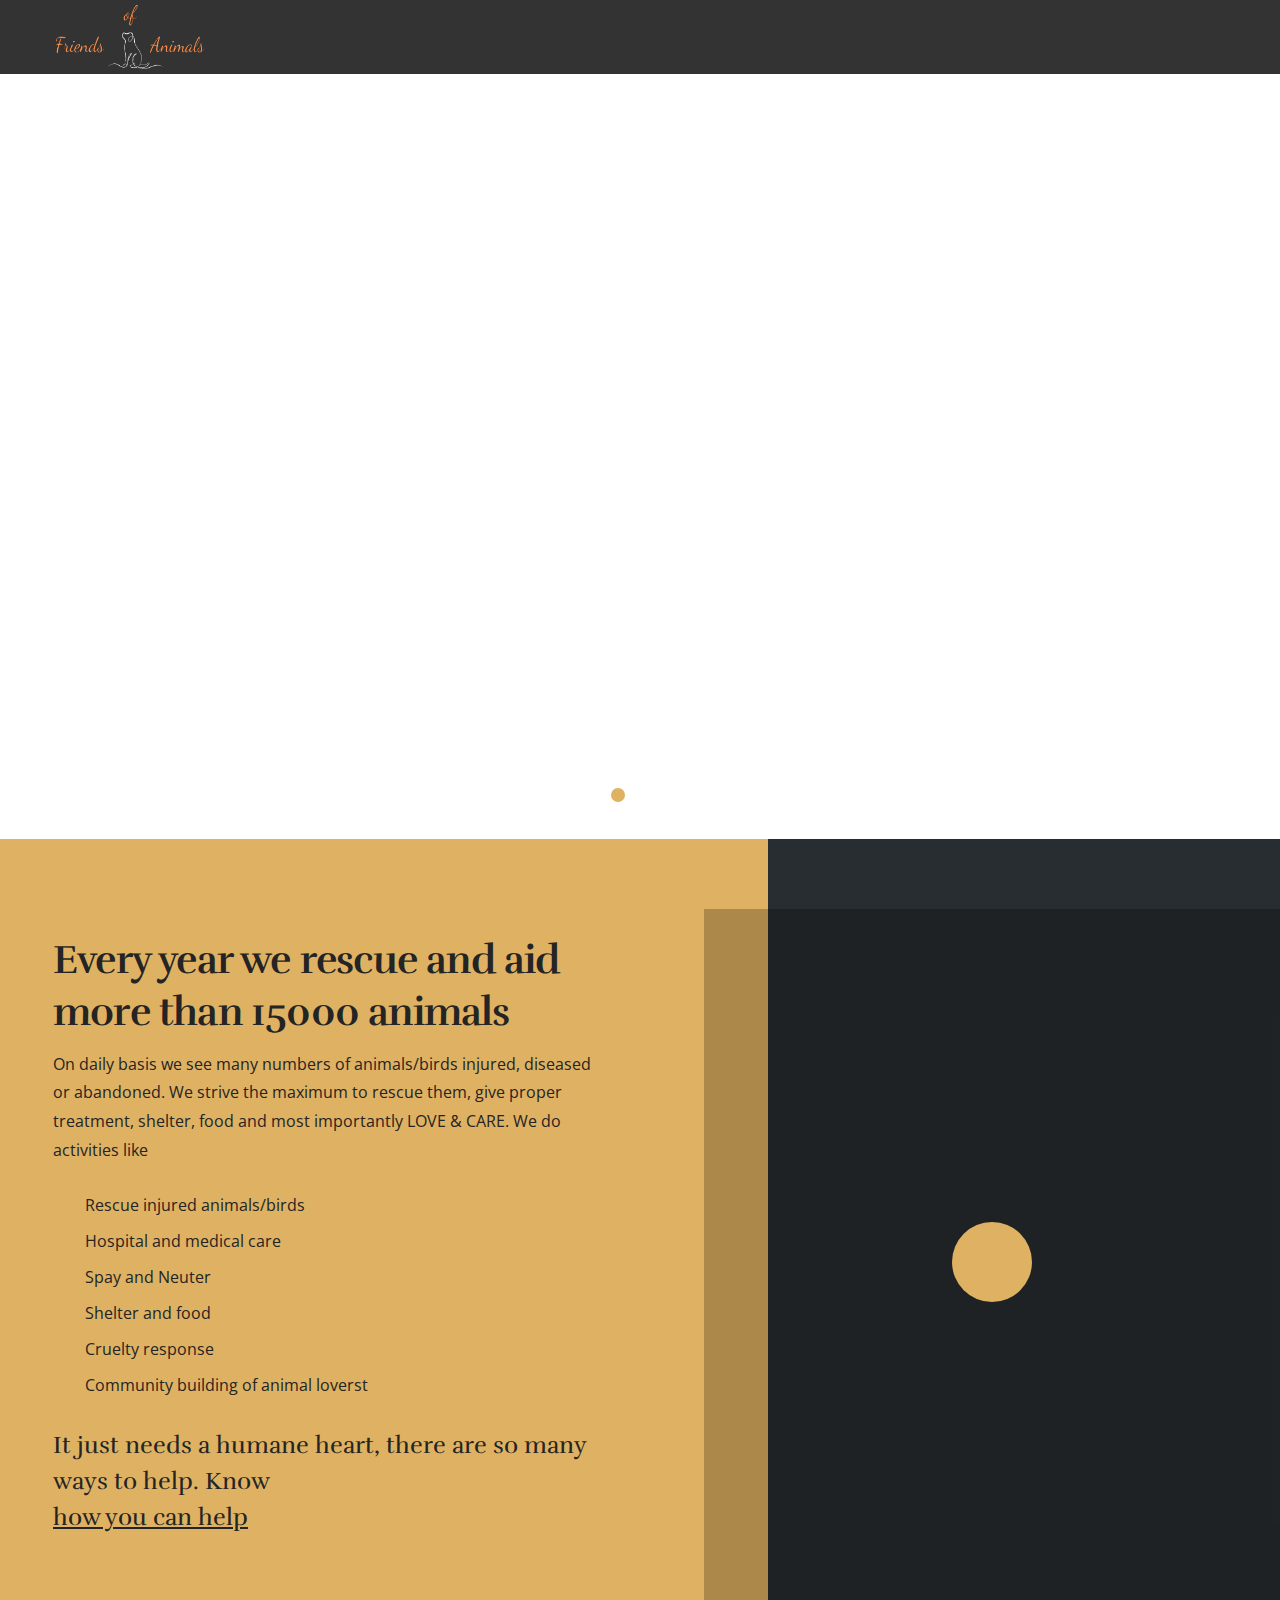
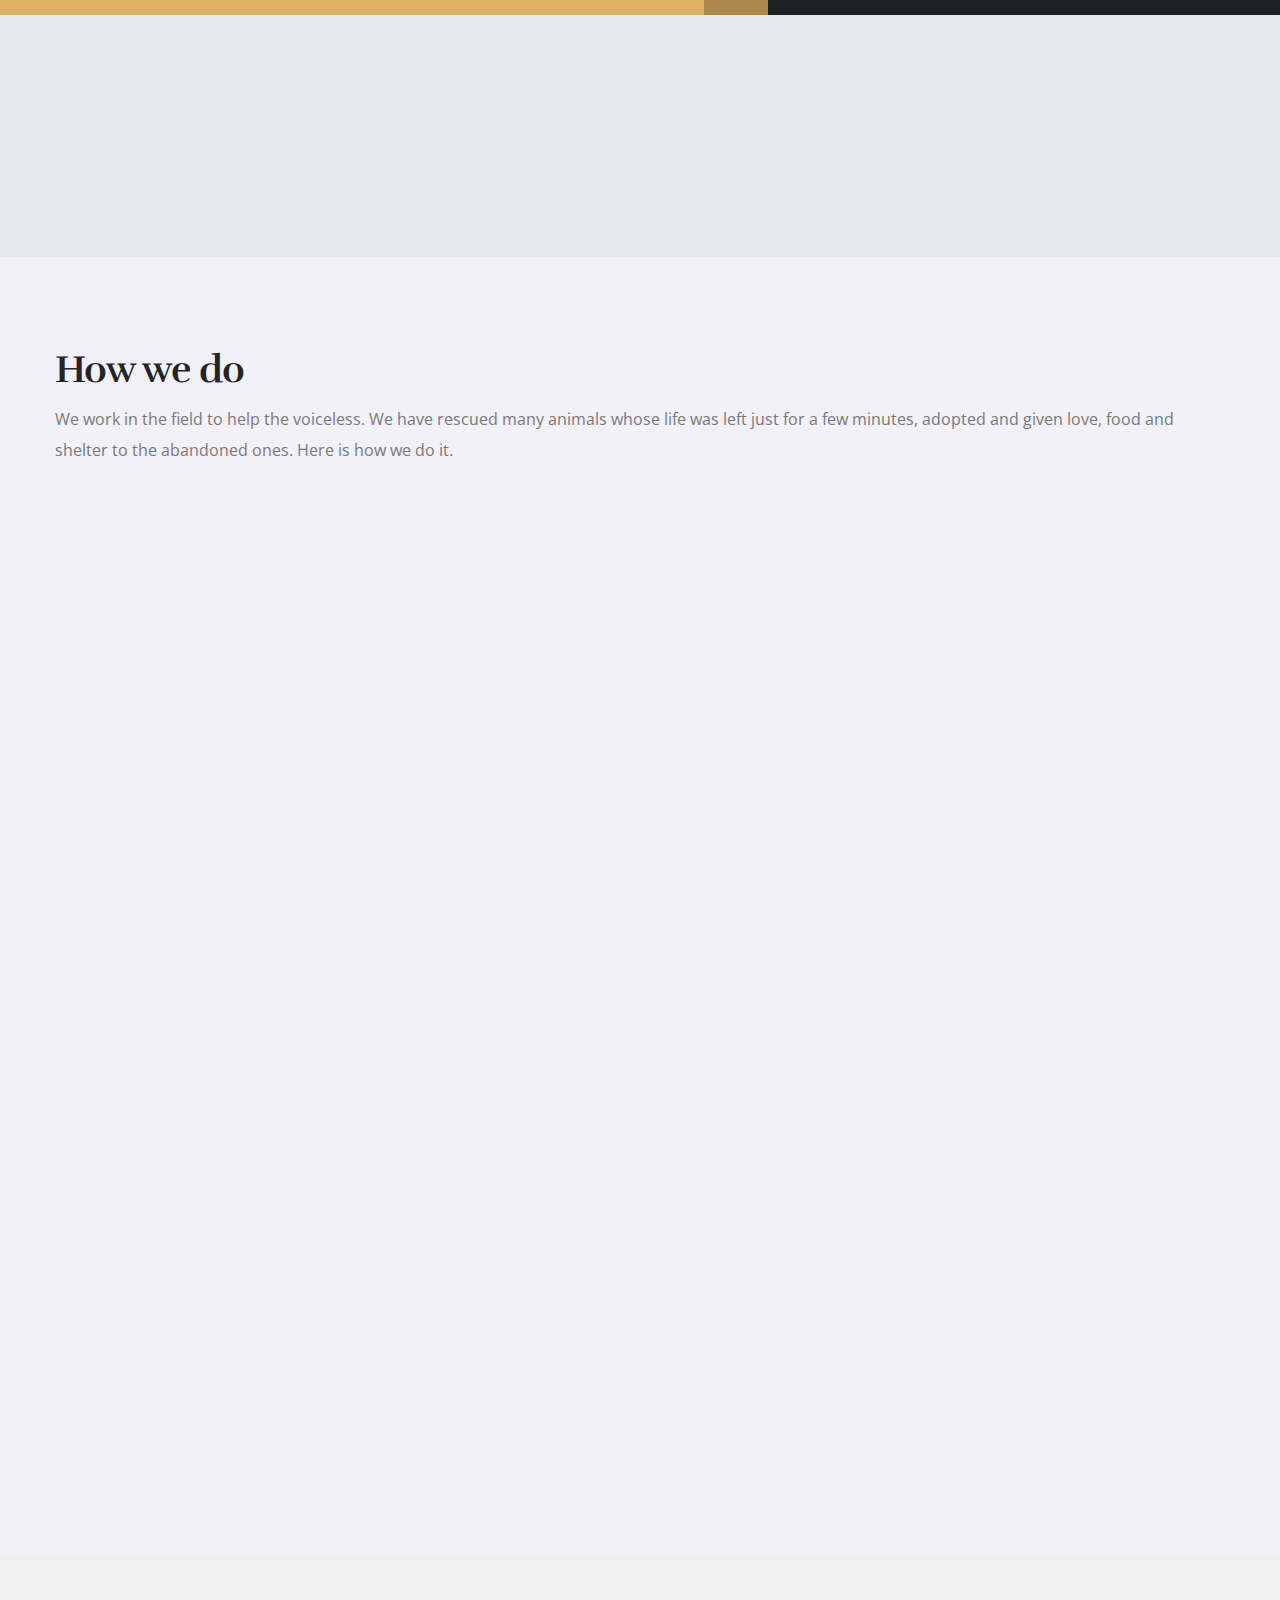
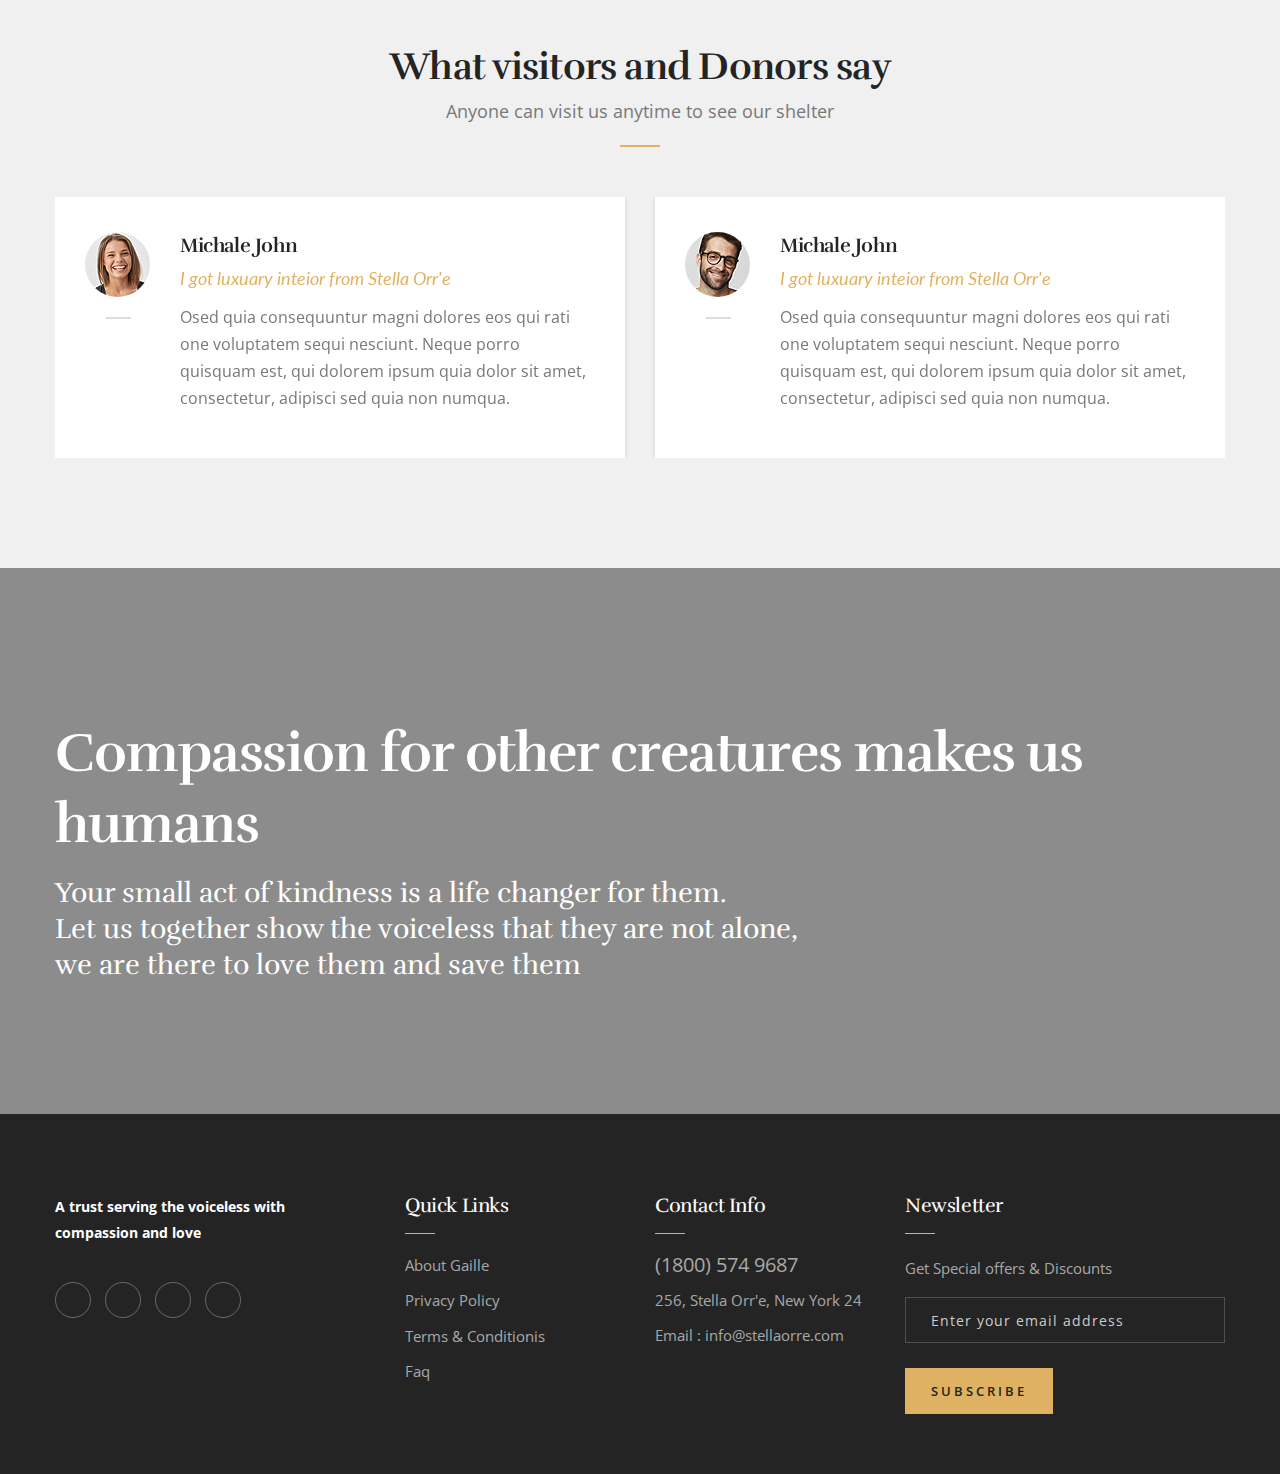
==== commit f1c1f36b: "Update index.html" ====
--- a/BOU/index.html
+++ b/BOU/index.html
@@ -45,12 +45,7 @@
                             <div class="mobile-nav-toggler"><span class="icon flaticon-menu-1"></span></div>
                             <nav class="main-menu navbar-expand-md navbar-light">
                                 <div class="navbar-header">
-                                    <!-- Toggle Button -->
-                                    <button class="navbar-toggler" type="button" data-toggle="collapse"
-                                        data-target="#navbarSupportedContent" aria-controls="navbarSupportedContent"
-                                        aria-expanded="false" aria-label="Toggle navigation">
-                                        <span class="icon flaticon-menu-1"></span>
-                                    </button>
+                                    
                                 </div>
 
                                 
@@ -106,10 +101,7 @@
                                 <h2> <b>Pouring love to the voiceless</b> <br>since 1990</h2>
                                 <div class="text"><b>Join us and let us together show the voiceless that we are here to
                                         take care of them.</b></div>
-                                <div class="btns-box">
-                                    <a href="#" class="theme-btn btn-style-one"><span class="txt">How can i
-                                            help?</span></a>
-                                </div>
+                                
                             </div>
                         </div>
                     </div>
@@ -465,7 +457,7 @@
                 <h2>Compassion for other creatures makes us humans</h2>
                 <div class="text">Your small act of kindness is a life changer for them. <br>Let us together show the
                     voiceless that they are not alone,<br> we are there to love them and save them</div>
-                <a href="contact.html" class="theme-btn btn-style-two"><span class="txt">Contact Us</span></a>
+                
             </div>
         </section>
         <!-- End Call To Action Section -->
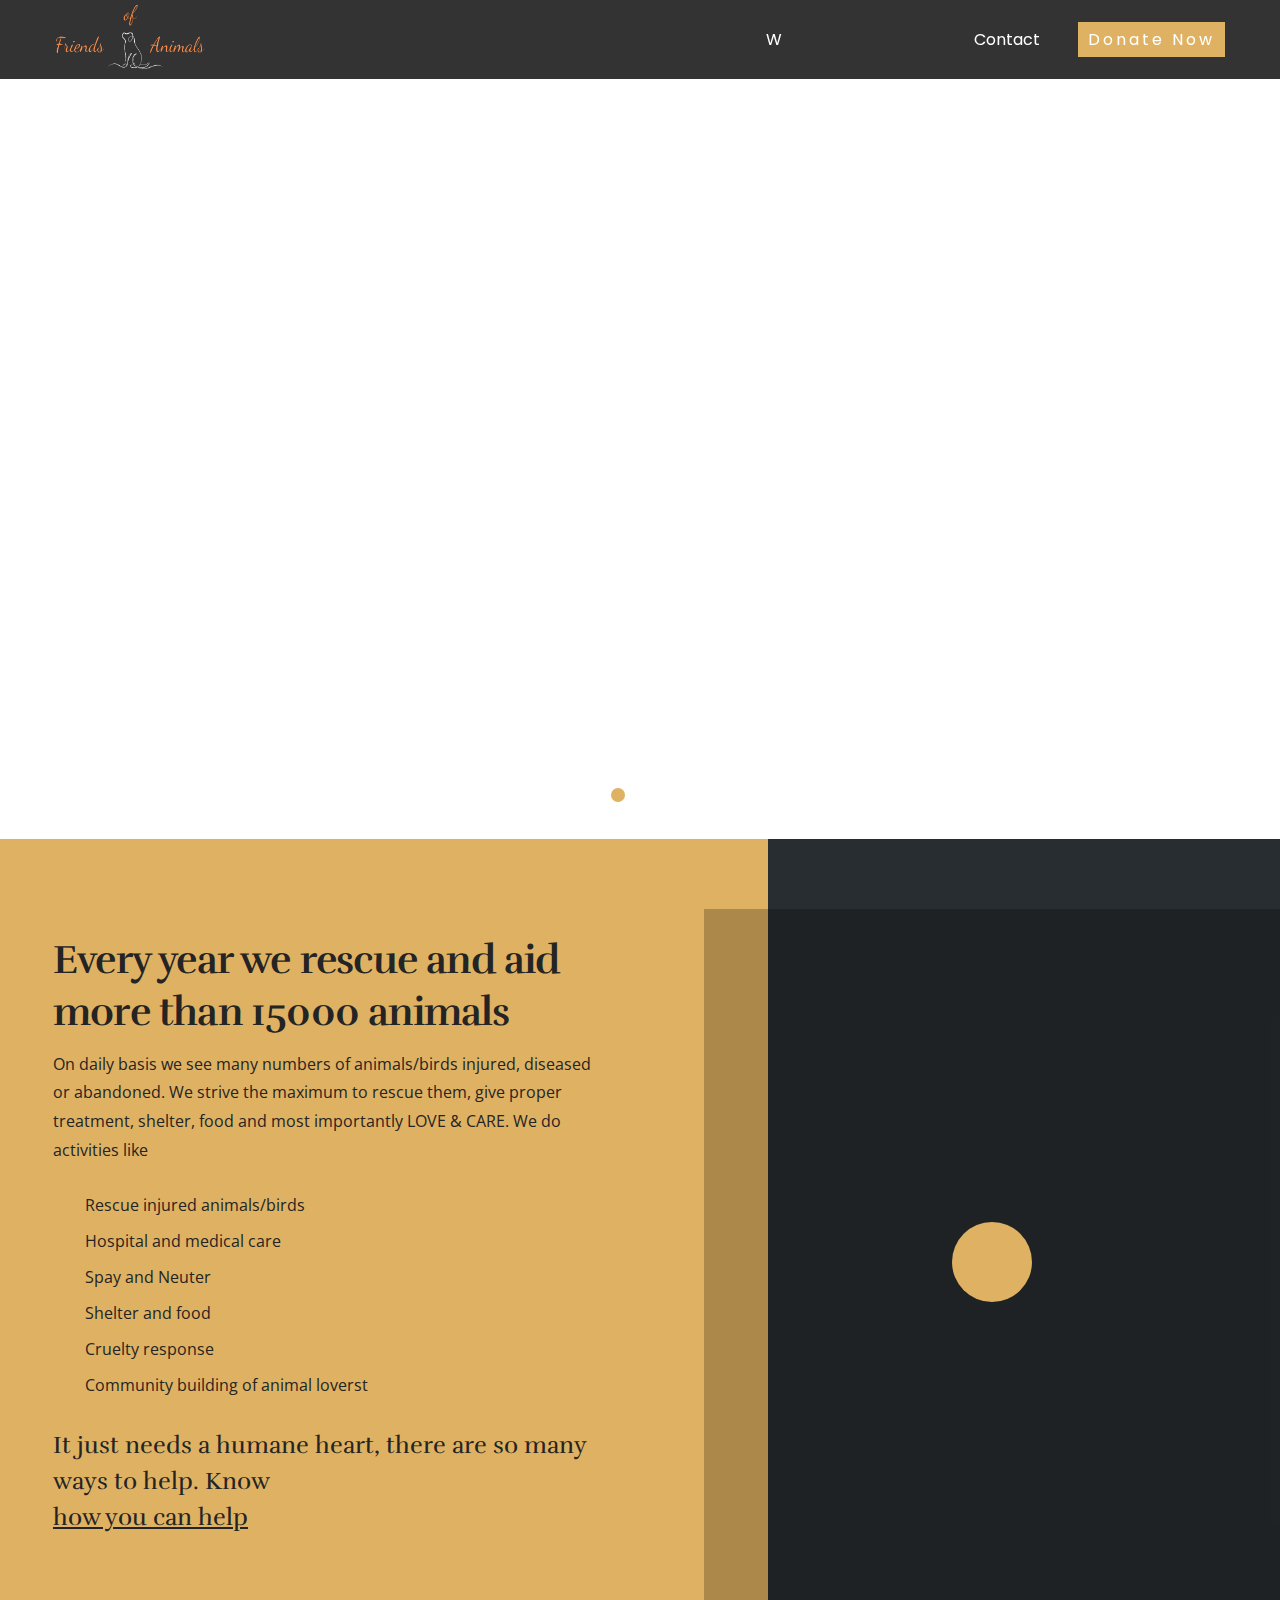
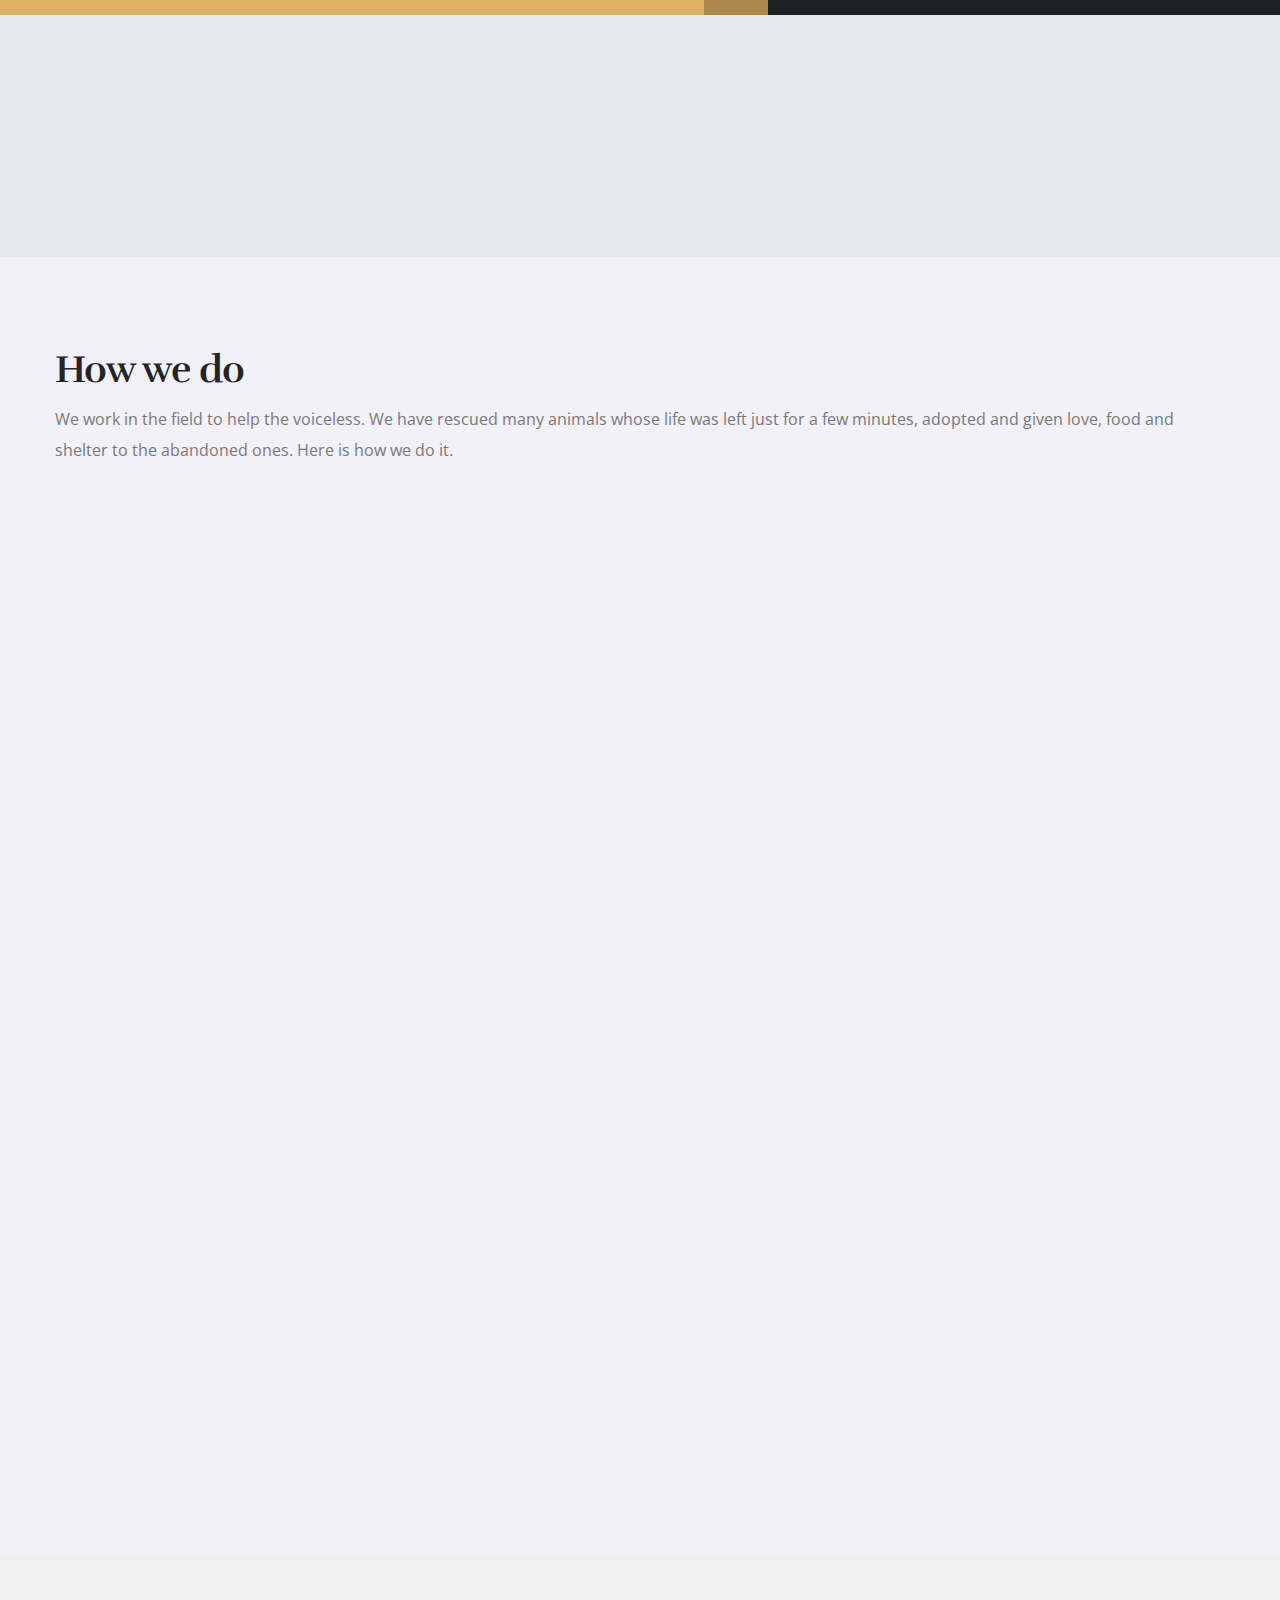
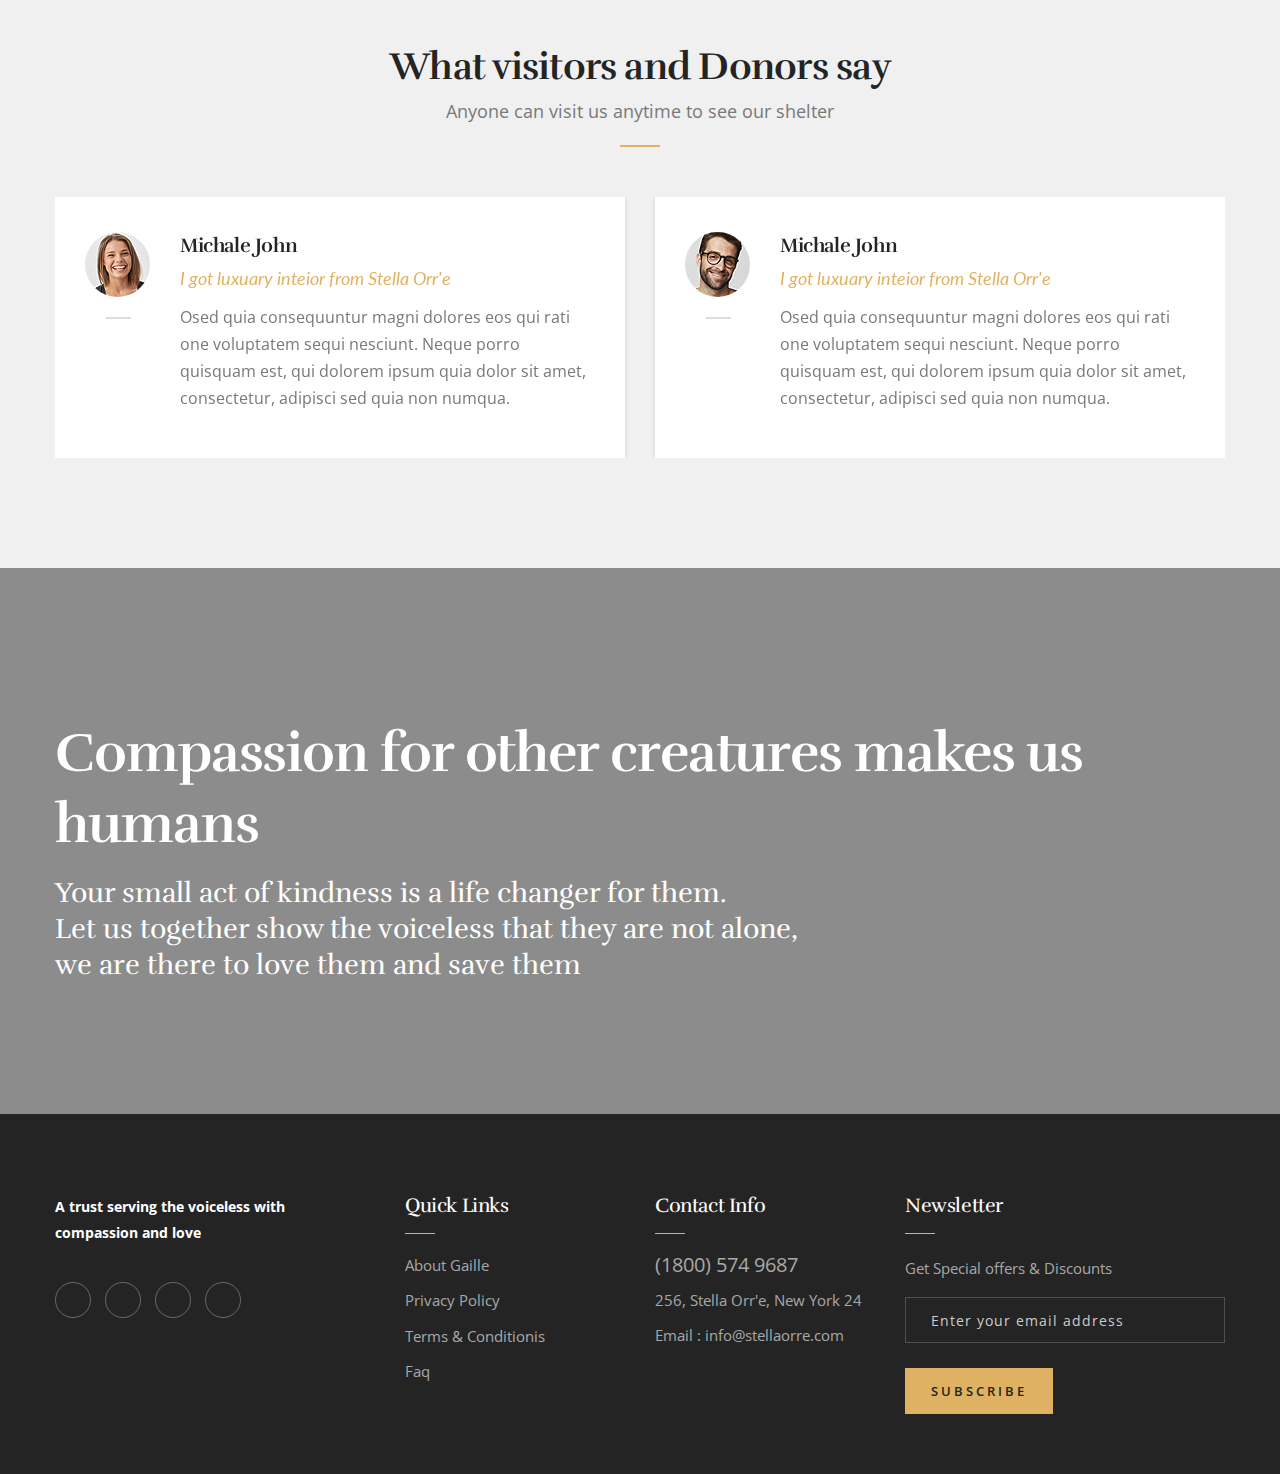
==== commit 8c6df7a8: "Update index.html" ====
--- a/BOU/index.html
+++ b/BOU/index.html
@@ -47,7 +47,25 @@
                                 <div class="navbar-header">
                                     
                                 </div>
-
+                                <div class="collapse navbar-collapse clearfix" id="navbarSupportedContent">
+                                    <ul class="navigation clearfix">
+                                        <li class="current dropdown"><a href="index-2.html"></a></li>
+                                        <li class="dropdown"><a href="about.html">W</a>
+                                        </li>
+                                        <li class="dropdown"><a href="services-light.html"></a>
+                                        </li>
+                                        <li class="dropdown"><a href="projects-classic.html"></a>
+                                        </li>
+                                        <li class="dropdown"><a href="blog.html"></a>
+                                        </li>
+                                        <!-- <li class="dropdown"><a href="shop.html">Shop</a>
+                                            </li> -->
+                                        <li><a href="contact.html">Contact</a></li>
+                                        <li> <a href="#" class="theme-btn btn-style-one"><span class="txt">Donate
+                                                    Now</span></a>
+                                        </li>
+                                    </ul>
+                                </div>
                                 
                             </nav>
                             <!-- Main Menu End-->
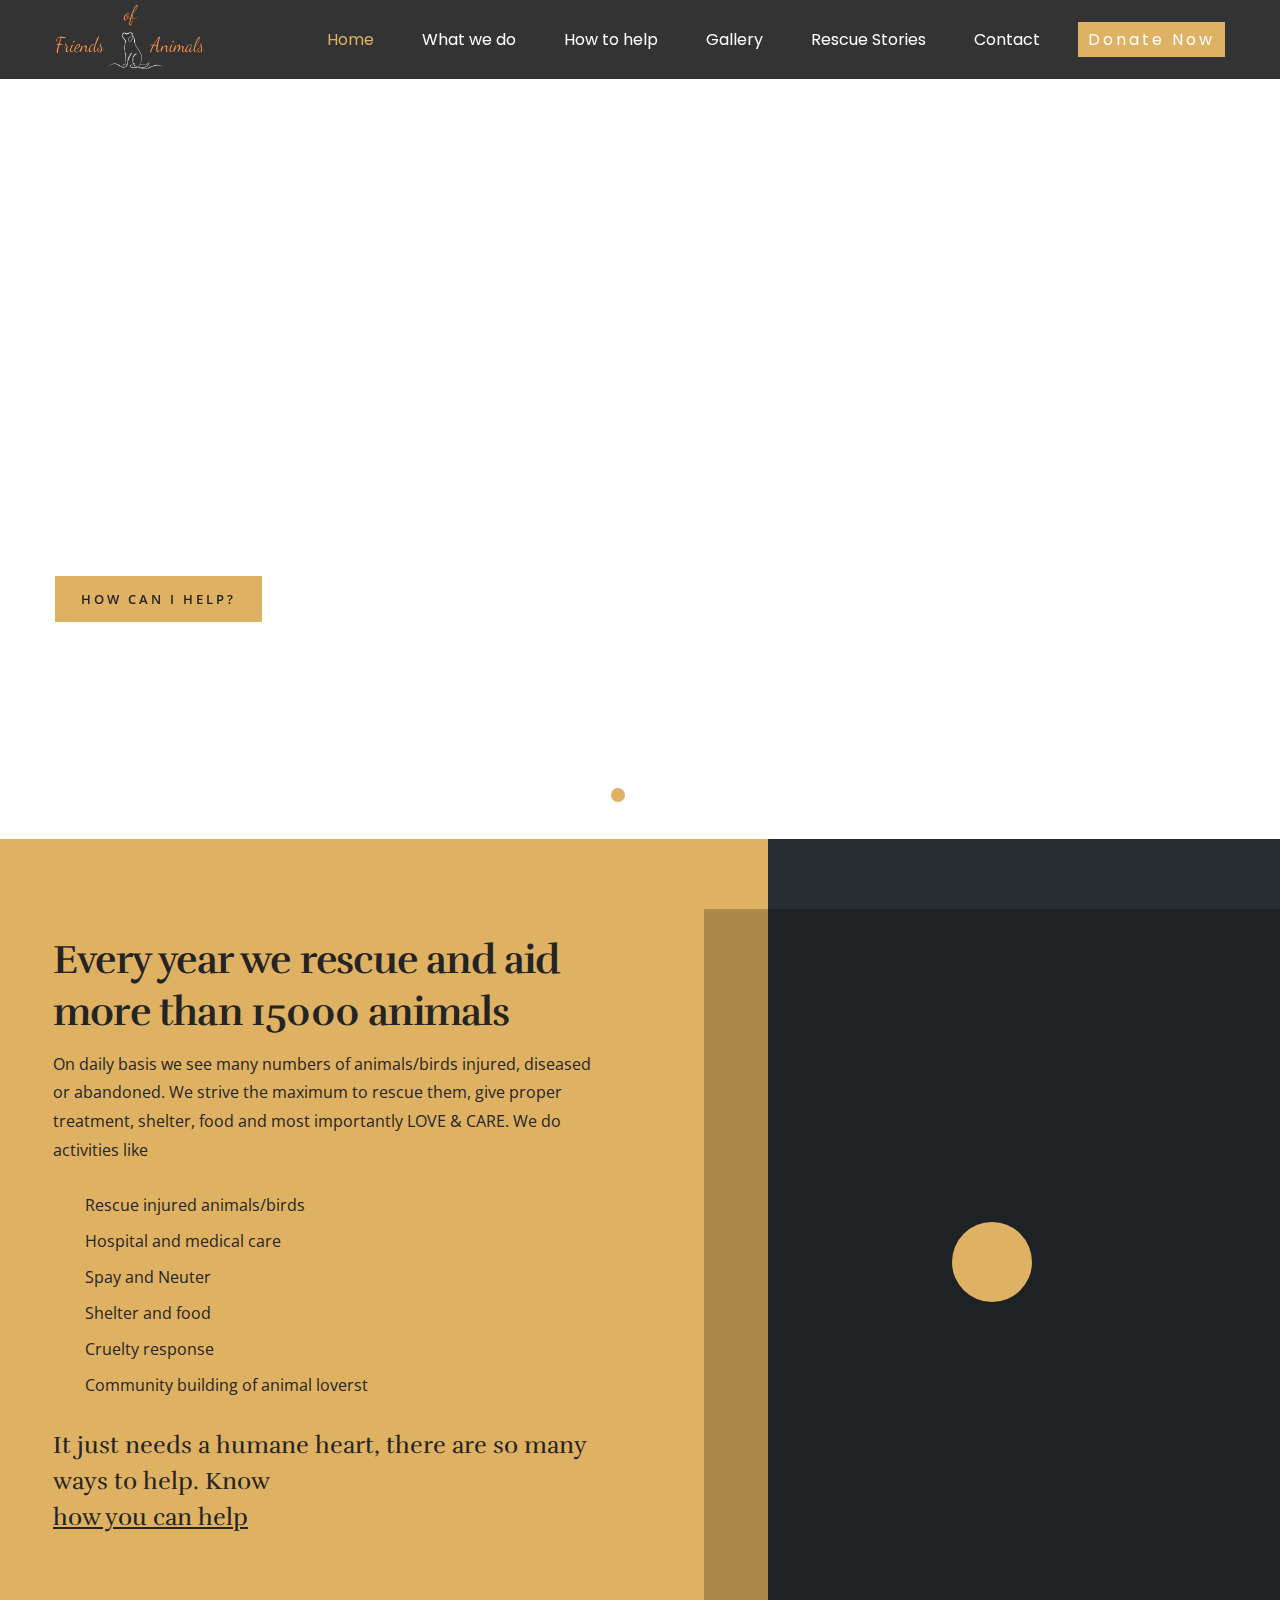
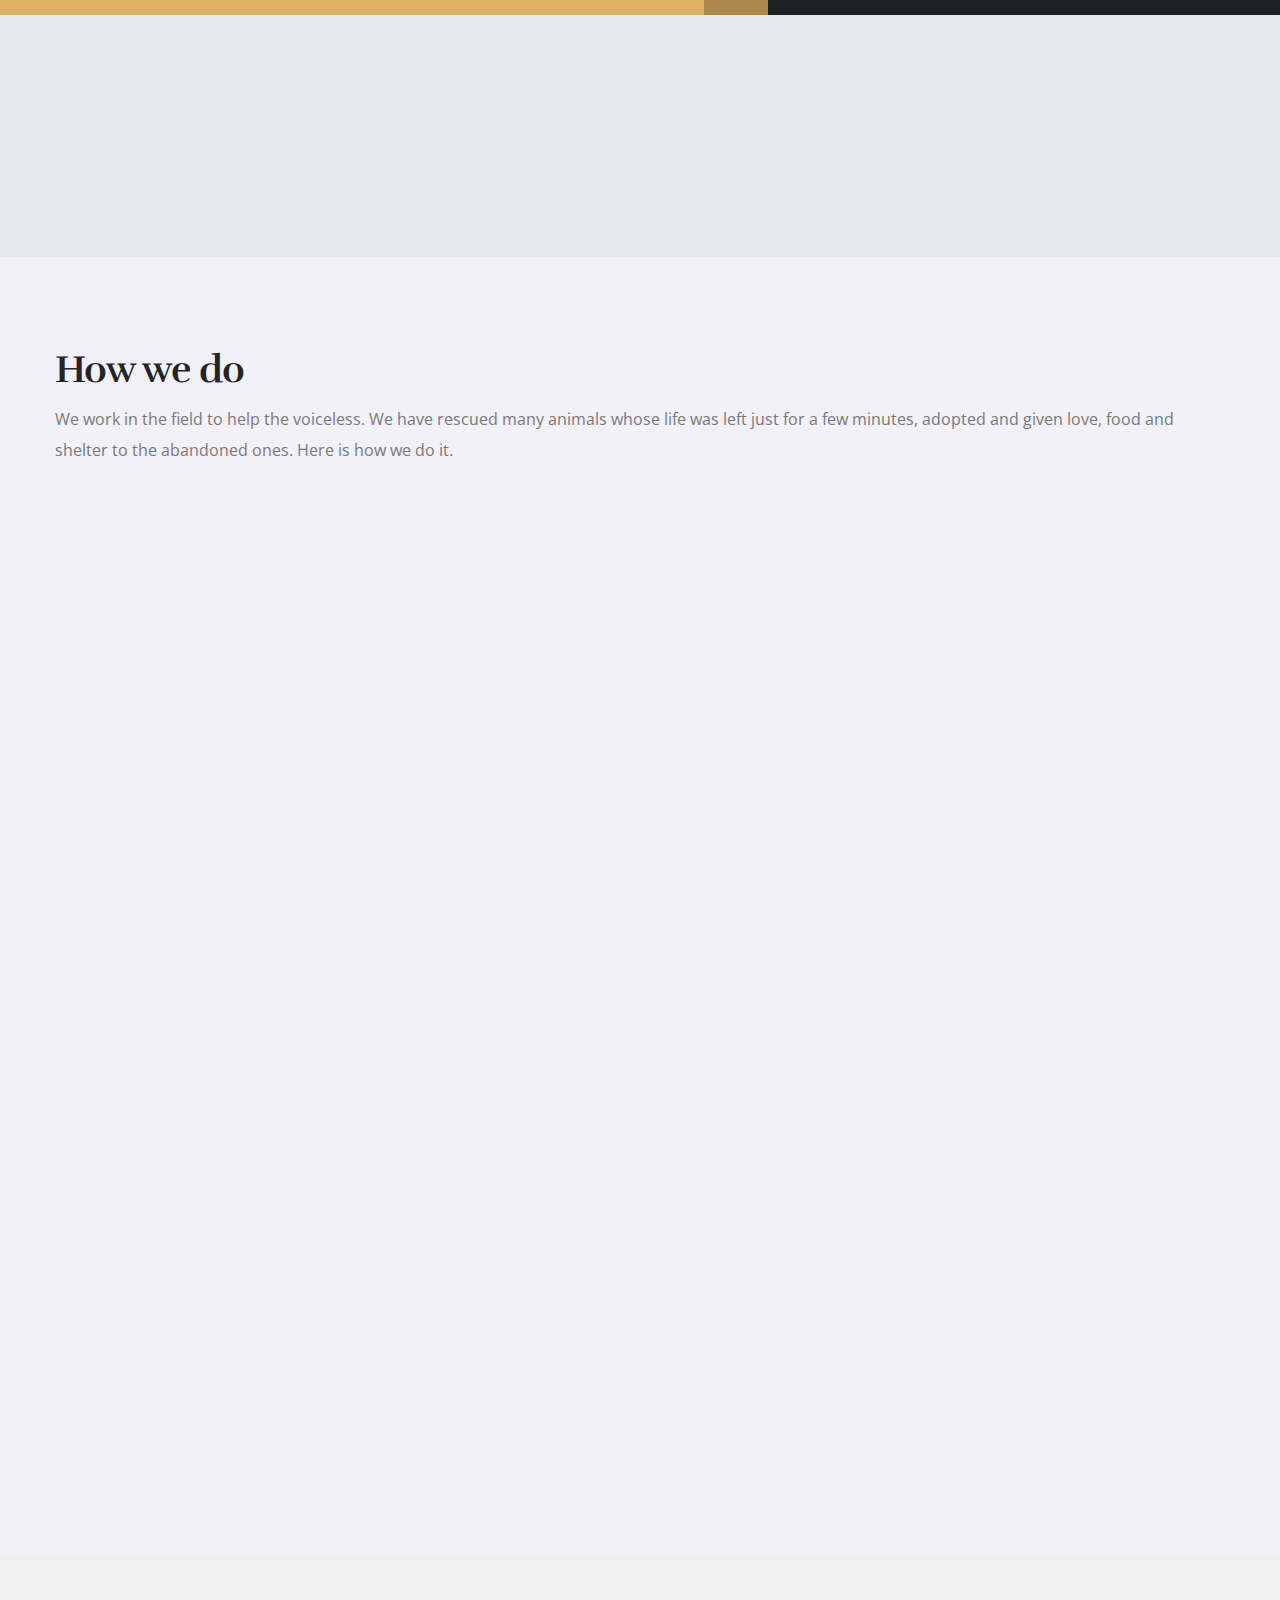
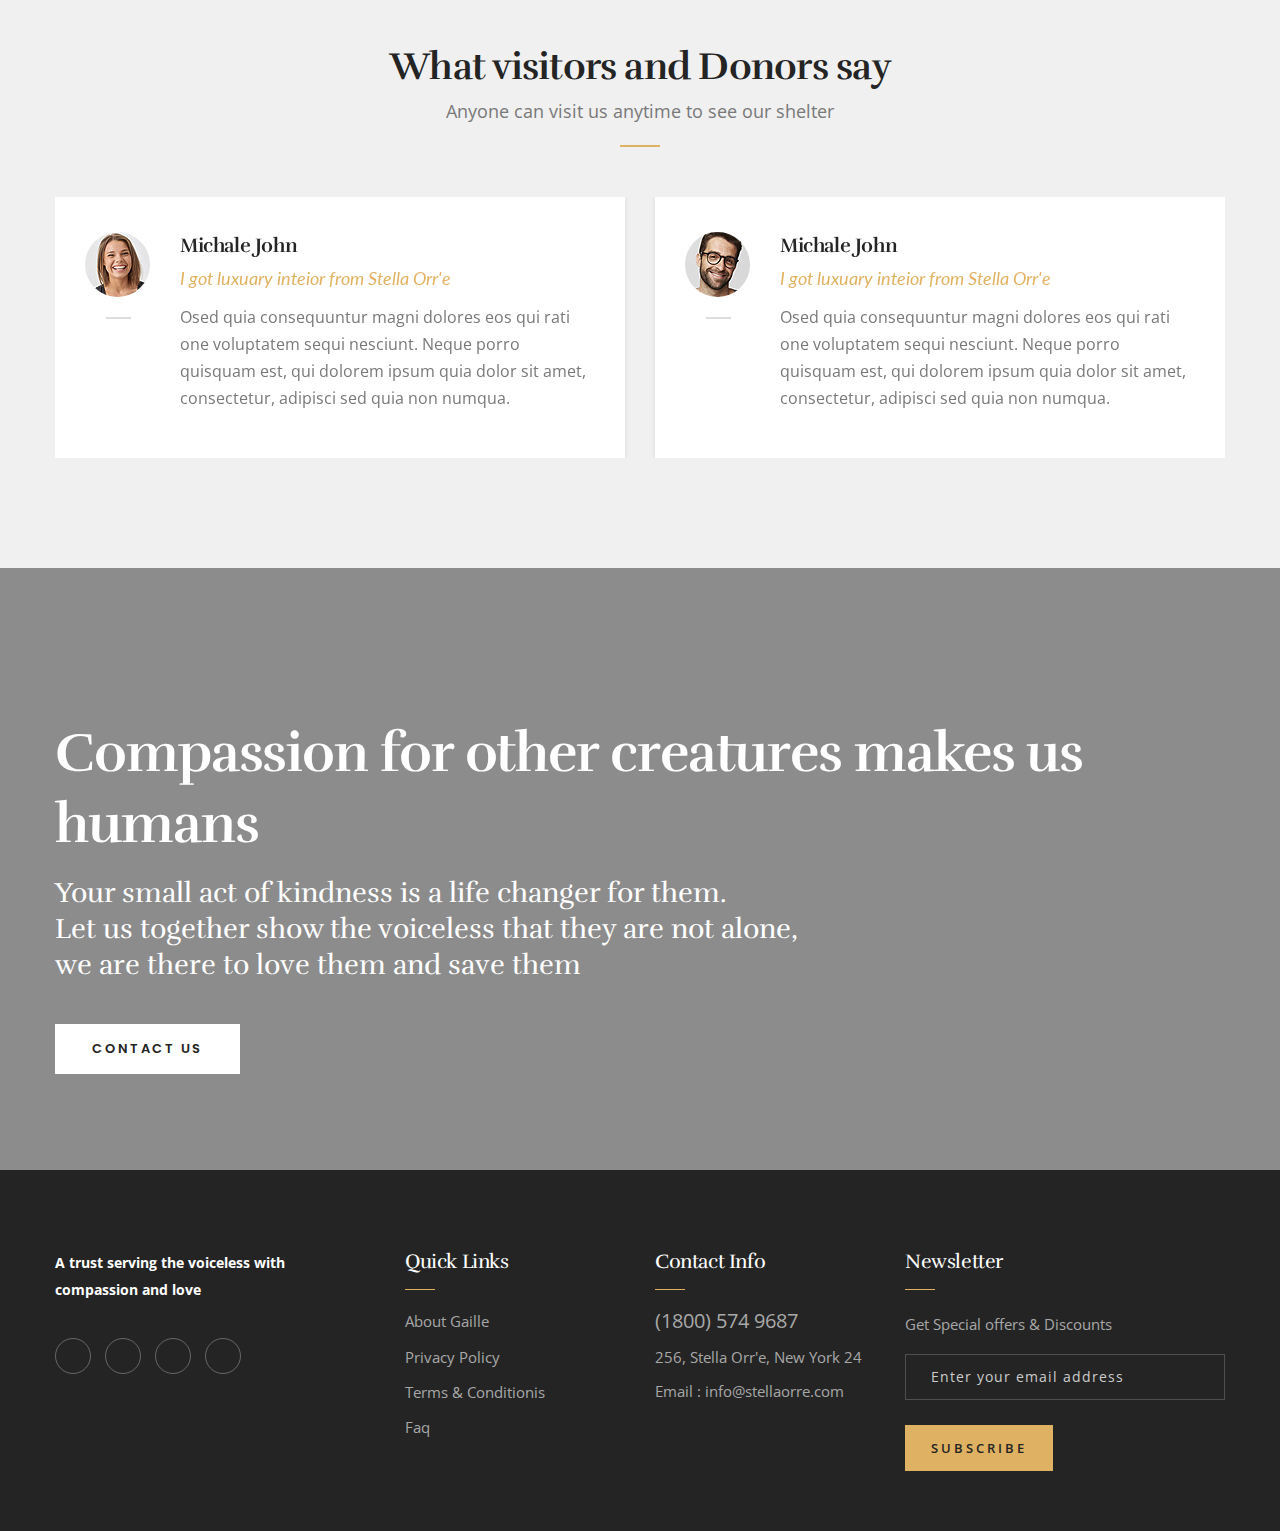
==== commit 56877c95: "Update index.html" ====
--- a/BOU/index.html
+++ b/BOU/index.html
@@ -45,18 +45,24 @@
                             <div class="mobile-nav-toggler"><span class="icon flaticon-menu-1"></span></div>
                             <nav class="main-menu navbar-expand-md navbar-light">
                                 <div class="navbar-header">
-                                    
-                                </div>
+                                    <!-- Toggle Button -->
+                                    <button class="navbar-toggler" type="button" data-toggle="collapse"
+                                        data-target="#navbarSupportedContent" aria-controls="navbarSupportedContent"
+                                        aria-expanded="false" aria-label="Toggle navigation">
+                                        <span class="icon flaticon-menu-1"></span>
+                                    </button>
+                                </div>
+
                                 <div class="collapse navbar-collapse clearfix" id="navbarSupportedContent">
                                     <ul class="navigation clearfix">
-                                        <li class="current dropdown"><a href="index-2.html"></a></li>
-                                        <li class="dropdown"><a href="about.html">W</a>
+                                        <li class="current dropdown"><a href="index-2.html">Home</a></li>
+                                        <li class="dropdown"><a href="about.html">What we do</a>
                                         </li>
-                                        <li class="dropdown"><a href="services-light.html"></a>
+                                        <li class="dropdown"><a href="services-light.html">How to help</a>
                                         </li>
-                                        <li class="dropdown"><a href="projects-classic.html"></a>
+                                        <li class="dropdown"><a href="projects-classic.html">Gallery</a>
                                         </li>
-                                        <li class="dropdown"><a href="blog.html"></a>
+                                        <li class="dropdown"><a href="blog.html">Rescue Stories</a>
                                         </li>
                                         <!-- <li class="dropdown"><a href="shop.html">Shop</a>
                                             </li> -->
@@ -66,7 +72,6 @@
                                         </li>
                                     </ul>
                                 </div>
-                                
                             </nav>
                             <!-- Main Menu End-->
                         </div>
@@ -119,7 +124,10 @@
                                 <h2> <b>Pouring love to the voiceless</b> <br>since 1990</h2>
                                 <div class="text"><b>Join us and let us together show the voiceless that we are here to
                                         take care of them.</b></div>
-                                
+                                <div class="btns-box">
+                                    <a href="#" class="theme-btn btn-style-one"><span class="txt">How can i
+                                            help?</span></a>
+                                </div>
                             </div>
                         </div>
                     </div>
@@ -475,7 +483,7 @@
                 <h2>Compassion for other creatures makes us humans</h2>
                 <div class="text">Your small act of kindness is a life changer for them. <br>Let us together show the
                     voiceless that they are not alone,<br> we are there to love them and save them</div>
-                
+                <a href="contact.html" class="theme-btn btn-style-two"><span class="txt">Contact Us</span></a>
             </div>
         </section>
         <!-- End Call To Action Section -->
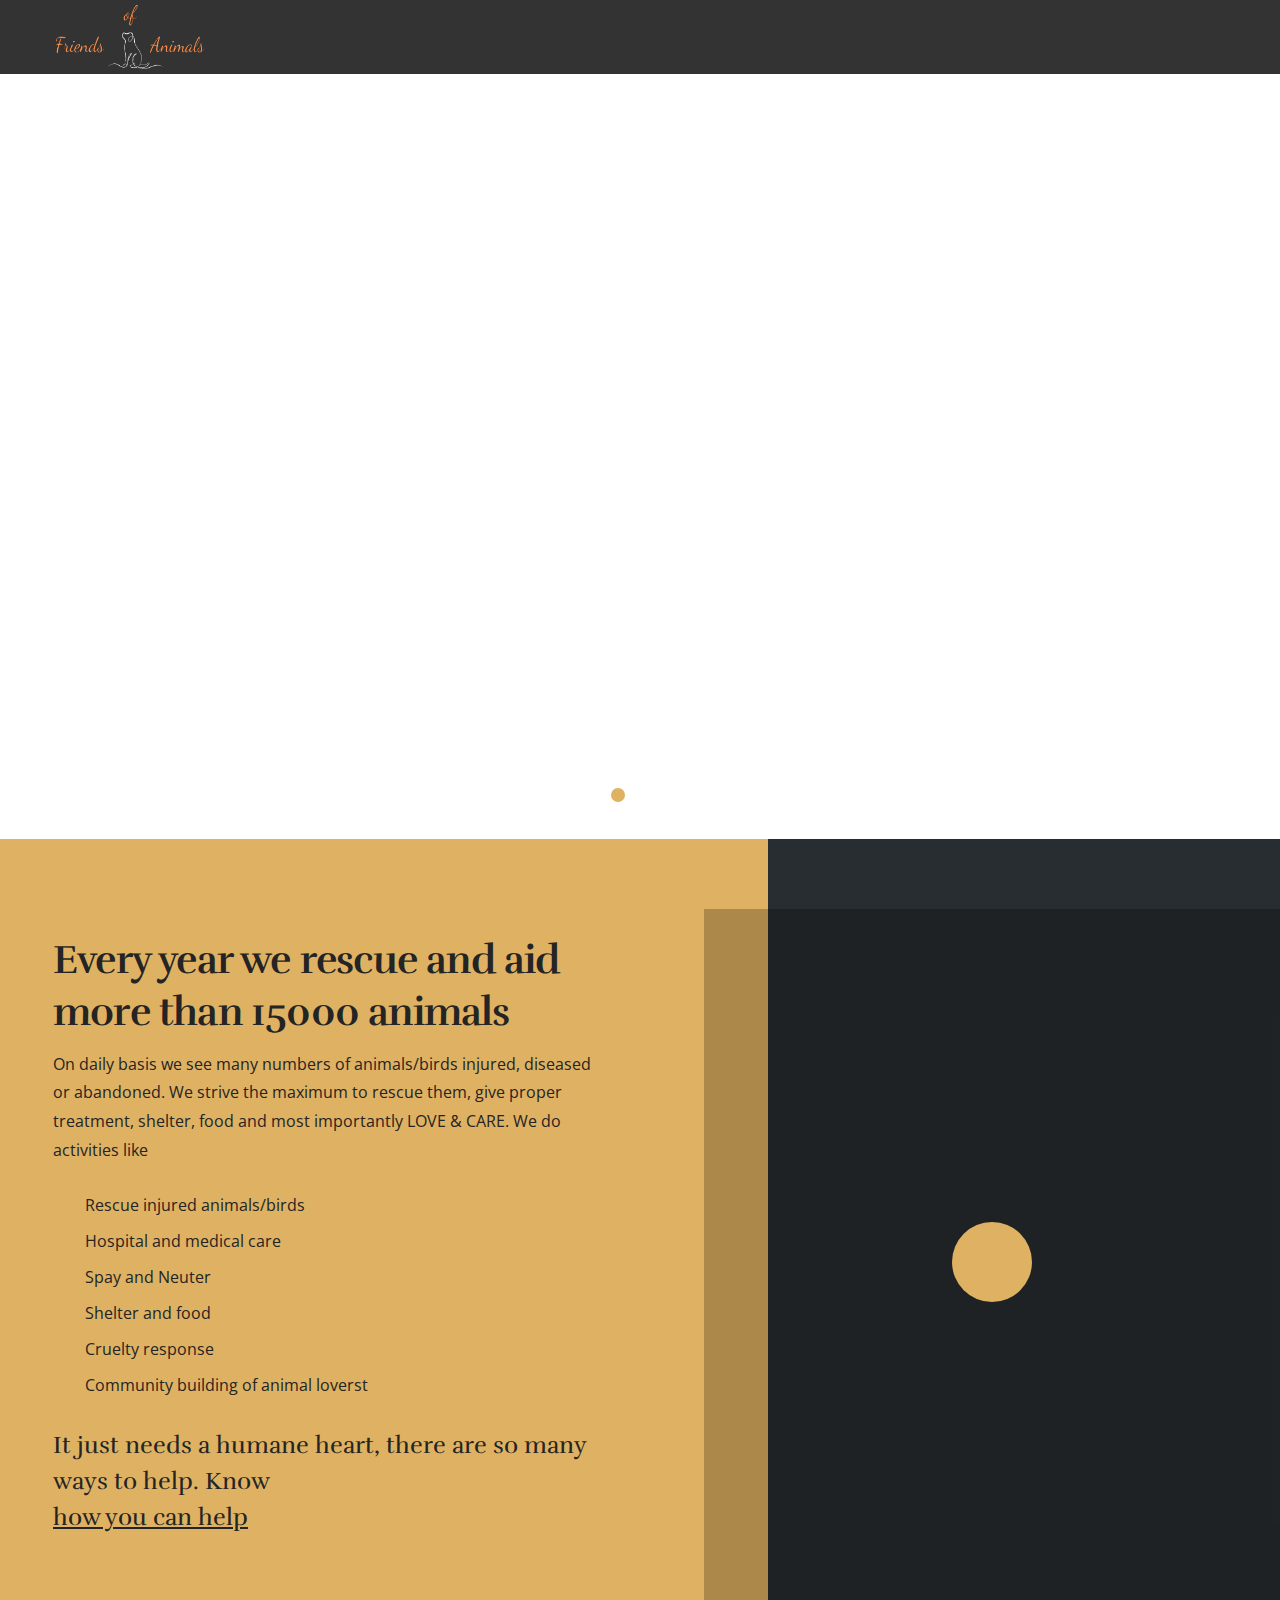
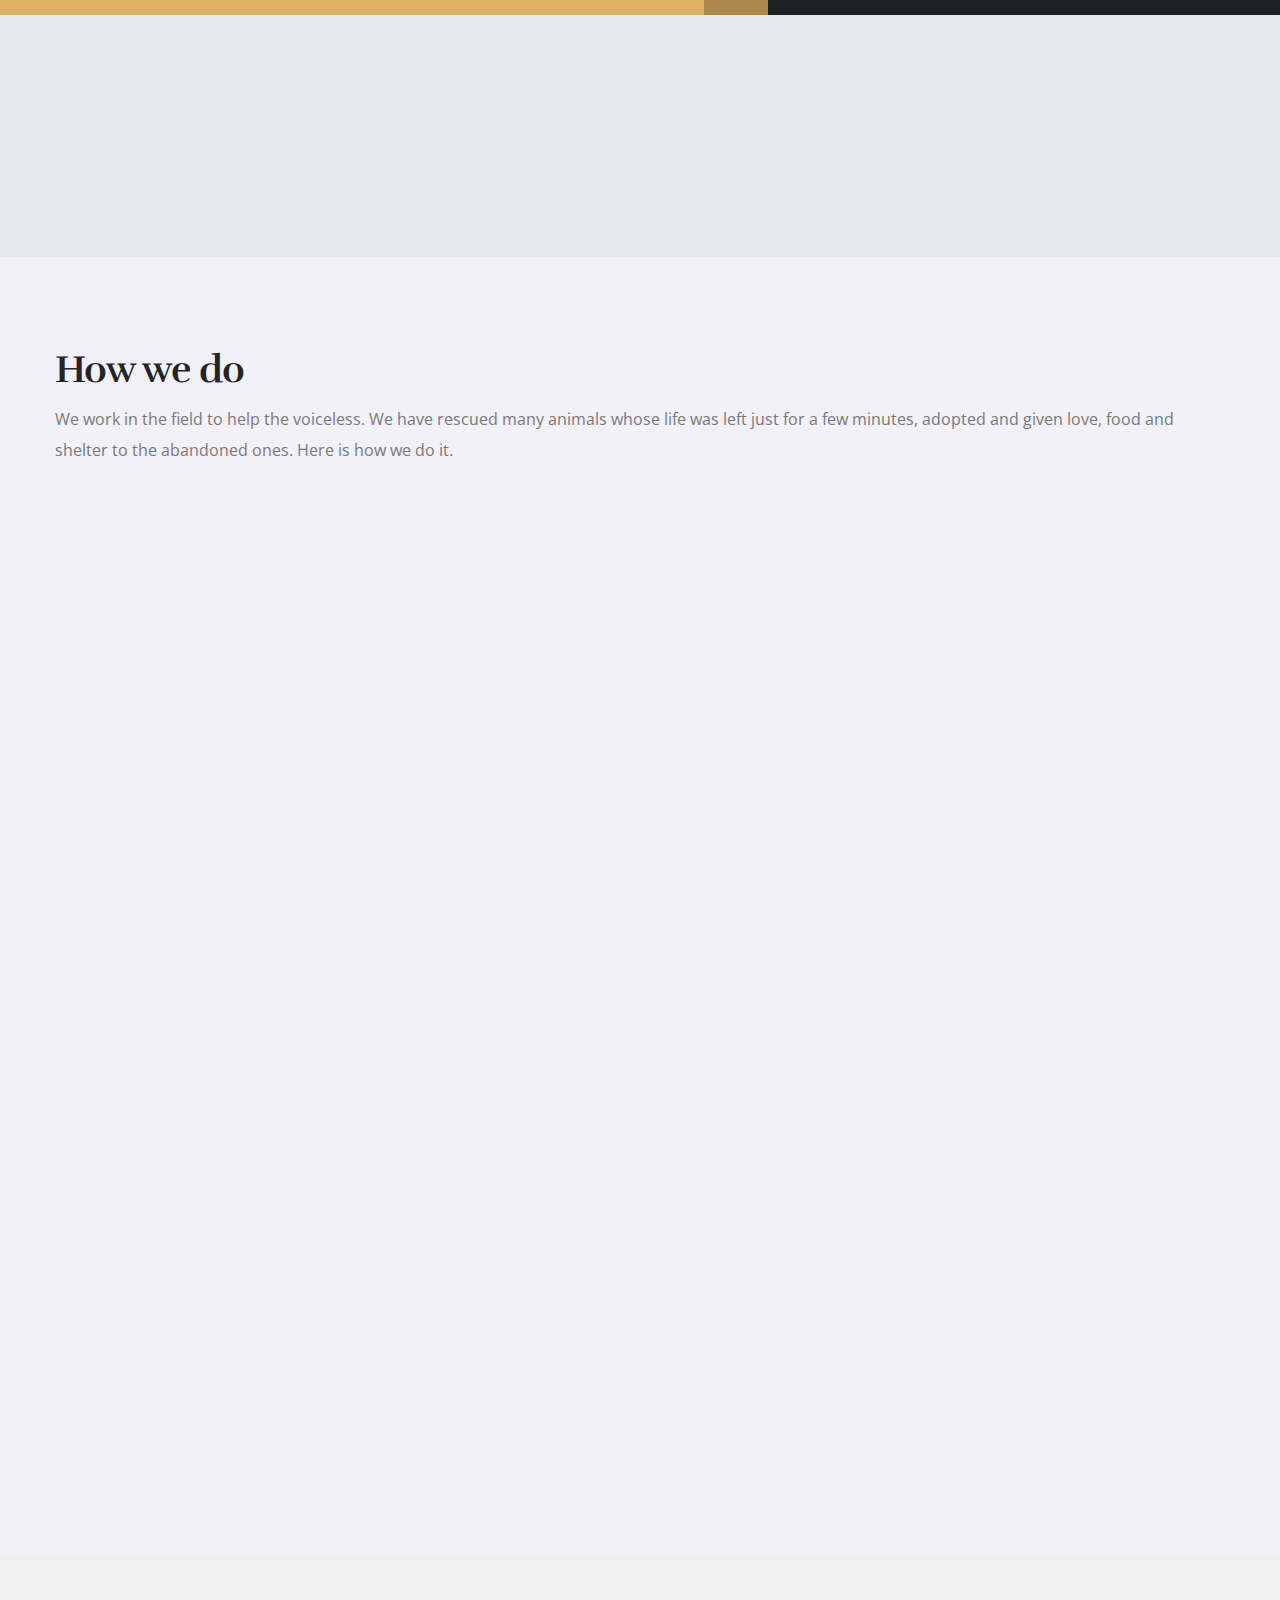
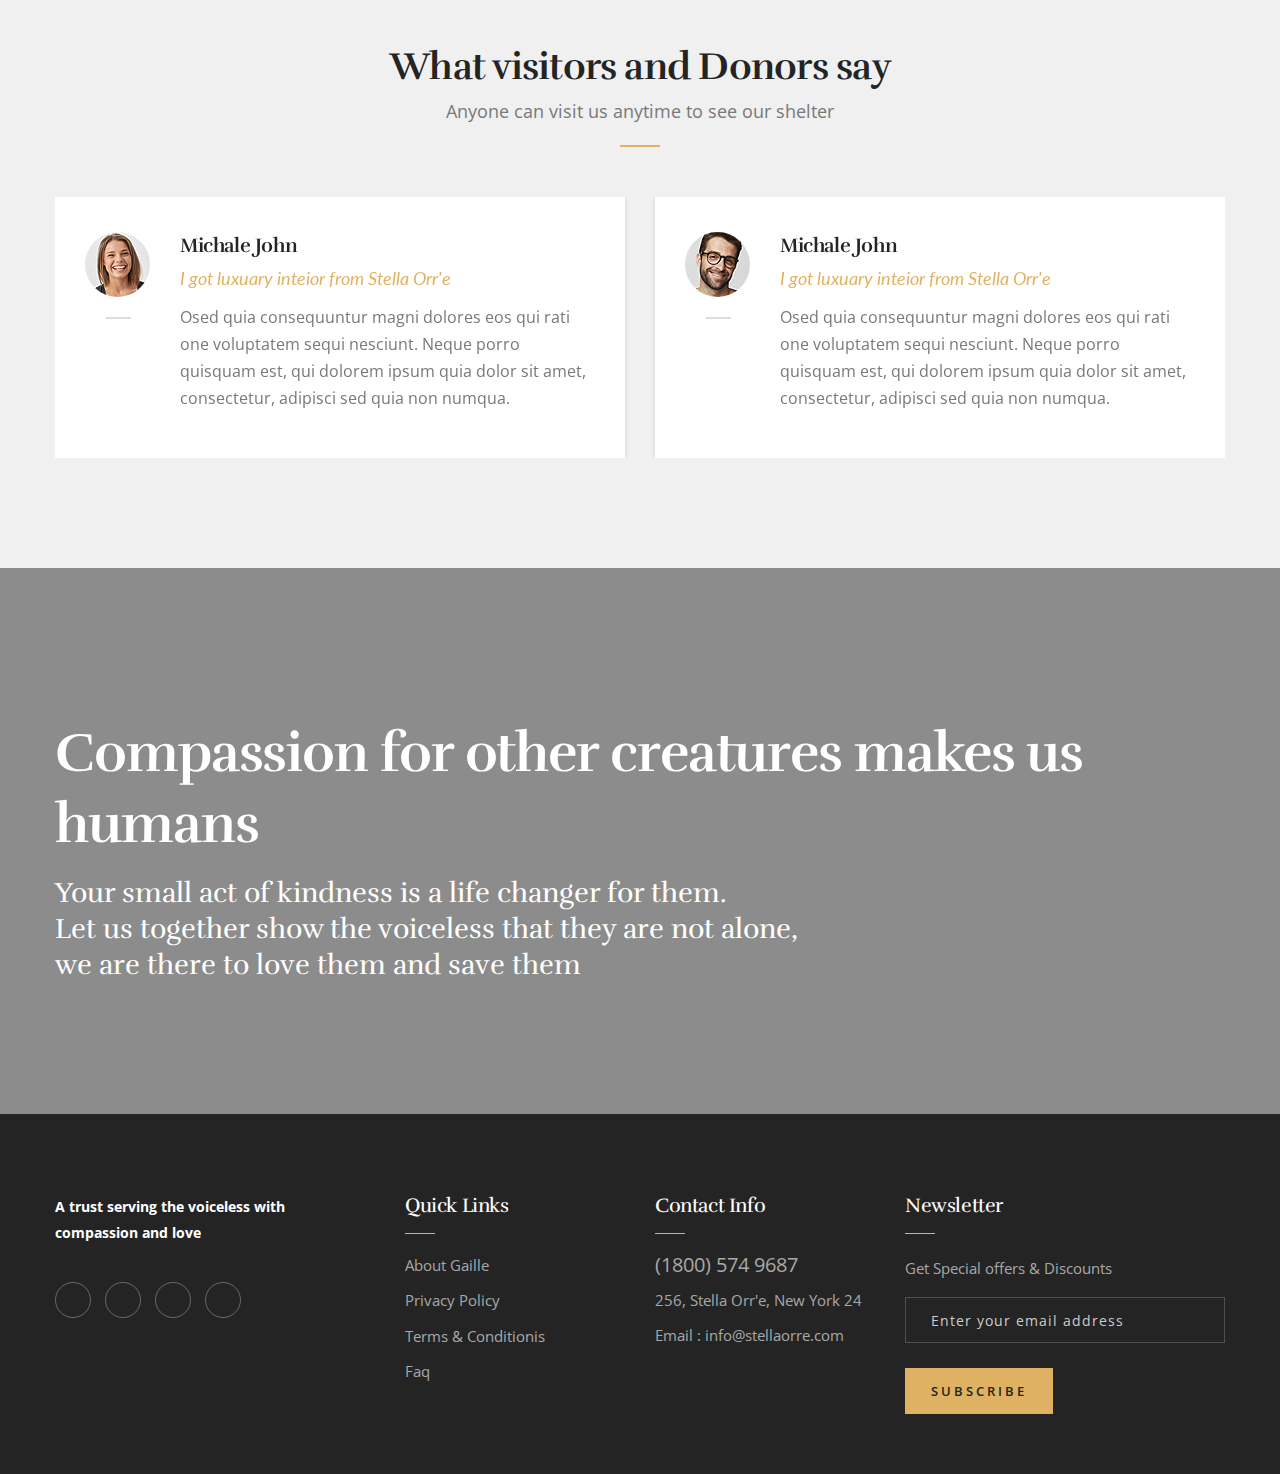
==== commit a92405f9: "Update index.html" ====
--- a/BOU/index.html
+++ b/BOU/index.html
@@ -53,25 +53,7 @@
                                     </button>
                                 </div>
 
-                                <div class="collapse navbar-collapse clearfix" id="navbarSupportedContent">
-                                    <ul class="navigation clearfix">
-                                        <li class="current dropdown"><a href="index-2.html">Home</a></li>
-                                        <li class="dropdown"><a href="about.html">What we do</a>
-                                        </li>
-                                        <li class="dropdown"><a href="services-light.html">How to help</a>
-                                        </li>
-                                        <li class="dropdown"><a href="projects-classic.html">Gallery</a>
-                                        </li>
-                                        <li class="dropdown"><a href="blog.html">Rescue Stories</a>
-                                        </li>
-                                        <!-- <li class="dropdown"><a href="shop.html">Shop</a>
-                                            </li> -->
-                                        <li><a href="contact.html">Contact</a></li>
-                                        <li> <a href="#" class="theme-btn btn-style-one"><span class="txt">Donate
-                                                    Now</span></a>
-                                        </li>
-                                    </ul>
-                                </div>
+                               
                             </nav>
                             <!-- Main Menu End-->
                         </div>
@@ -124,10 +106,7 @@
                                 <h2> <b>Pouring love to the voiceless</b> <br>since 1990</h2>
                                 <div class="text"><b>Join us and let us together show the voiceless that we are here to
                                         take care of them.</b></div>
-                                <div class="btns-box">
-                                    <a href="#" class="theme-btn btn-style-one"><span class="txt">How can i
-                                            help?</span></a>
-                                </div>
+                                
                             </div>
                         </div>
                     </div>
@@ -483,7 +462,7 @@
                 <h2>Compassion for other creatures makes us humans</h2>
                 <div class="text">Your small act of kindness is a life changer for them. <br>Let us together show the
                     voiceless that they are not alone,<br> we are there to love them and save them</div>
-                <a href="contact.html" class="theme-btn btn-style-two"><span class="txt">Contact Us</span></a>
+                
             </div>
         </section>
         <!-- End Call To Action Section -->
